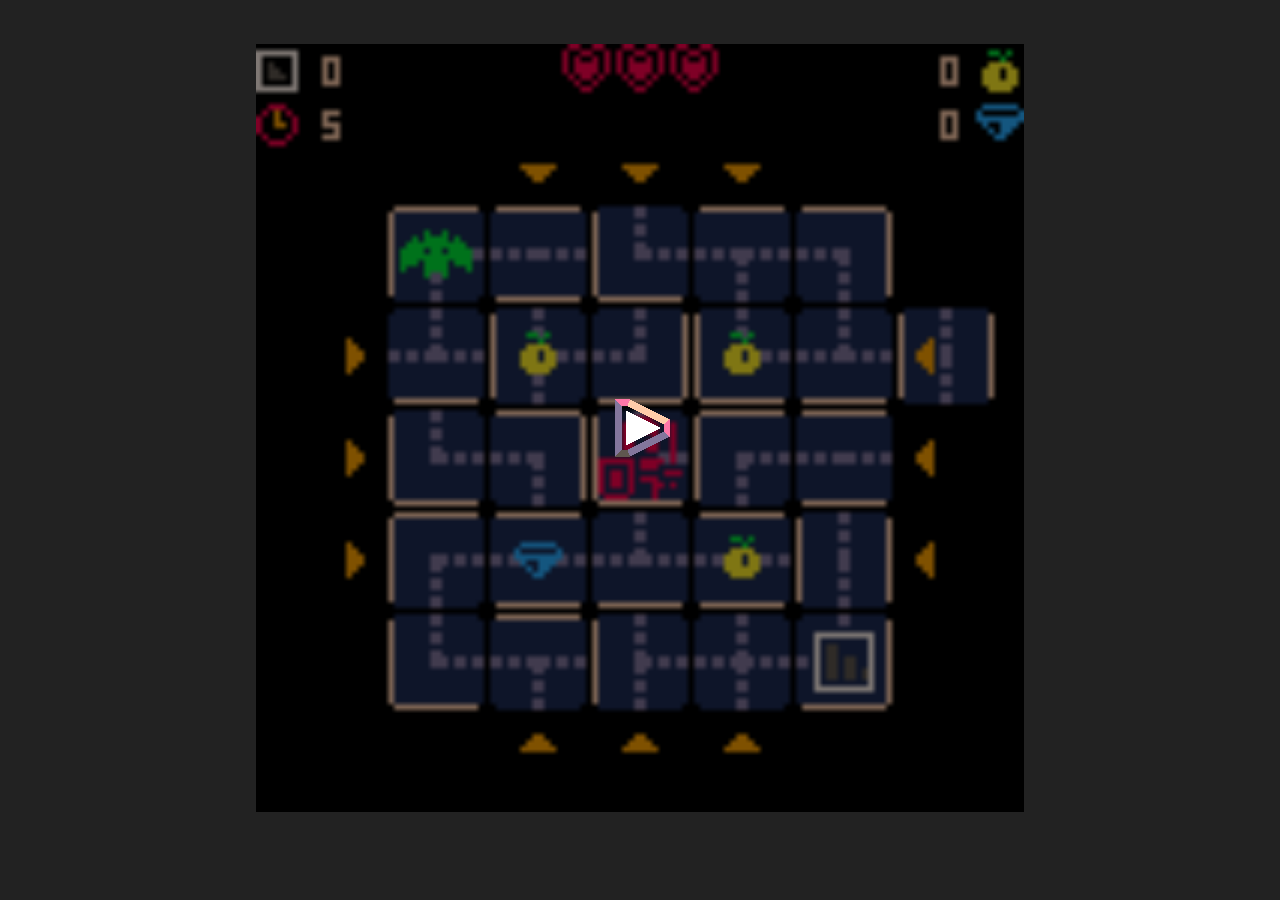
==== batmaze/index.html @ fda7c845 "bat" ====
﻿<html>
  <head>
    <title>PICO-8 Cartridge</title>
    <meta name="viewport" content="width=device-width, user-scalable=no" />
    <script type="text/javascript">
      // Default shell for PICO-8 0.2.6 (includes @weeble's gamepad mod 1.0)

      // options

      // fullscreen, sound, close button at top when playing on touchscreen
      var p8_allow_mobile_menu = true;

      // p8_autoplay true to boot the cartridge automatically after page load when possible
      // if the browser can not create an audio context outside of a user gesture (e.g. on iOS), p8_autoplay has no effect
      var p8_autoplay = false;

      // When pico8_state is defined, PICO-8 will set .is_paused, .sound_volume and .frame_number each frame
      // (used for determining button icons)
      var pico8_state = [];

      // When pico8_buttons is defined, PICO-8 reads each int as a bitfield holding that player's button states
      // 0x1 left, 0x2 right, 0x4 up, 0x8 right, 0x10 O, 0x20 X, 0x40 menu
      // (used by p8_update_gamepads)
      var pico8_buttons = [0, 0, 0, 0, 0, 0, 0, 0]; // max 8 players

      // When pico8_mouse is defined, PICO-8 reads the 3 integers as X, Y and a bitfield for buttons: 0x1 LMB, 0x2 RMB
      var pico8_mouse = [];

      // used to display number of detected joysticks
      var pico8_gamepads = {};
      pico8_gamepads.count = 0;

      // When pico8_gpio is defined, reading and writing to gpio pins will read and write to these values
      var pico8_gpio = new Array(128);

      // When pico8_audio_context context is defined, the html shell (this file) is responsible for creating and managing it.
      // This makes satisfying browser requirements easier -- e.g. initialising audio from a short script in response to a user action.
      // Otherwise PICO-8 will try to create and use its own context.

      var pico8_audio_context;

      // menu button and controller graphics
      p8_gfx_dat = {
        p8b_pause1:
          "[data-uri]",
        p8b_controls:
          "[data-uri]",
        p8b_full:
          "[data-uri]",
        p8b_pause0:
          "[data-uri]",
        p8b_sound0:
          "[data-uri]",
        p8b_sound1:
          "[data-uri]",
        p8b_close:
          "[data-uri]",

        controls_left_panel:
          "[data-uri]",

        controls_right_panel:
          "[data-uri]",
      };

      // added 0.2.1: work-around for iOS/Safari running from an iFrame (e.g. from itch.io page):
      // touch events only register after adding dummy listeners on document.

      document.addEventListener("touchstart", {});
      document.addEventListener("touchmove", {});
      document.addEventListener("touchend", {});

      // --------------------------------------------------------------------------------------------------------------------------------
      // pico-8 0.2.2: allow dropping files
      var p8_dropped_cart = null;
      var p8_dropped_cart_name = "";
      function p8_drop_file(e) {
        // console.log("@@ dropping file...");

        e.stopPropagation();
        e.preventDefault();

        if (e.dataTransfer && e.dataTransfer.files && e.dataTransfer.files[0]) {
          // read from file
          reader = new FileReader();
          reader.onload = function (event) {
            p8_dropped_cart_name = "untitled.p8";
            if (typeof e.dataTransfer.files[0].name !== "undefined")
              p8_dropped_cart_name = e.dataTransfer.files[0].name;
            if (typeof e.dataTransfer.files[0].fileName !== "undefined")
              p8_dropped_cart_name = e.dataTransfer.files[0].fileName;
            p8_dropped_cart = reader.result;
            // data:image/png;base64
            e.stopPropagation();
            e.preventDefault();
            codo_command = 9; // read directly from p8_dropped_cart with libb64 decoder
          };
          reader.readAsDataURL(e.dataTransfer.files[0]);
        } else {
          // read from url (or data url)
          txt = e.dataTransfer.getData("Text");
          if (txt) {
            p8_dropped_cart_name = "untitled.p8.png";
            p8_dropped_cart = txt;
            codo_command = 9;
          }
        }
      }
      function nop(evt) {
        evt.stopPropagation();
        evt.preventDefault();
      }
      function dragover(evt) {
        evt.stopPropagation();
        evt.preventDefault();
        Module.pico8DragOver();
      }
      function dragstop(evt) {
        evt.stopPropagation();
        evt.preventDefault();
        Module.pico8DragStop();
      }

      // download (pico-8 0.2.4d web exports can save a .wav file)
      function download_browser_file(filename, contents) {
        var element = document.createElement("a");
        if (filename.substr(filename.length - 7) == ".p8.png")
          element.setAttribute(
            "href",
            "data:image/png;base64," + encodeURIComponent(contents),
          );
        else if (filename.substr(filename.length - 4) == ".wav")
          element.setAttribute(
            "href",
            "data:audio/x-wav;base64," + encodeURIComponent(contents),
          );
        else
          element.setAttribute(
            "href",
            "data:text/plain;charset=utf-8," + encodeURIComponent(contents),
          );
        element.setAttribute("download", filename);
        element.style.display = "none";
        document.body.appendChild(element);
        element.click();
        document.body.removeChild(element);
      }
      // --------------------------------------------------------------------------------------------------------------------------------

      var p8_buttons_hash = -1;
      function p8_update_button_icons() {
        // buttons only appear when running
        if (!p8_is_running) {
          requestAnimationFrame(p8_update_button_icons);
          return;
        }
        var is_fullscreen =
          document.fullscreenElement ||
          document.mozFullScreenElement ||
          document.webkitIsFullScreen ||
          document.msFullscreenElement;

        // hash based on: pico8_state.sound_volume  pico8_state.is_paused bottom_margin left is_fullscreen p8_touch_detected
        var hash = 0;
        hash = pico8_state.sound_volume;
        if (pico8_state.is_paused) hash += 0x100;
        if (p8_touch_detected) hash += 0x200;
        if (is_fullscreen) hash += 0x400;

        if (p8_buttons_hash == hash) {
          requestAnimationFrame(p8_update_button_icons);
          return;
        }

        p8_buttons_hash = hash;
        // console.log("@@ updating button icons");

        els = document.getElementsByClassName("p8_menu_button");
        for (i = 0; i < els.length; i++) {
          el = els[i];
          index = el.id;
          if (index == "p8b_sound")
            index += pico8_state.sound_volume == 0 ? "0" : "1"; // 1 if undefined
          if (index == "p8b_pause")
            index += pico8_state.is_paused > 0 ? "1" : "0"; // 0 if undefined

          new_str =
            '<img width=24 height=24 style="pointer-events:none" src="' +
            p8_gfx_dat[index] +
            '">';
          if (el.innerHTML != new_str) el.innerHTML = new_str;

          // hide all buttons for touch mode (can pause with menu buttons)

          var is_visible = p8_is_running;

          if (
            (!p8_touch_detected || !p8_allow_mobile_menu) &&
            el.parentElement.id == "p8_menu_buttons_touch"
          )
            is_visible = false;

          if (p8_touch_detected && el.parentElement.id == "p8_menu_buttons")
            is_visible = false;

          if (is_fullscreen) is_visible = false;

          if (is_visible) el.style.display = "";
          else el.style.display = "none";
        }
        requestAnimationFrame(p8_update_button_icons);
      }

      function abs(x) {
        return x < 0 ? -x : x;
      }

      // step 0 down 1 drag 2 up (not used)
      function pico8_buttons_event(e, step) {
        if (!p8_is_running) return;

        pico8_buttons[0] = 0;

        if (step == 2 && typeof pico8_mouse !== "undefined") {
          pico8_mouse[2] = 0;
        }

        var num = 0;
        if (e.touches) num = e.touches.length;

        if (num == 0 && typeof pico8_mouse !== "undefined") {
          //  no active touches: release mouse button from anywhere on page. (maybe redundant? but just in case)
          pico8_mouse[2] = 0;
        }

        for (var i = 0; i < num; i++) {
          var touch = e.touches[i];
          var x = touch.clientX;
          var y = touch.clientY;
          var w = window.innerWidth;
          var h = window.innerHeight;

          var r = Math.min(w, h) / 12;
          if (r > 40) r = 40;

          // mouse (0.1.12d)

          let canvas = document.getElementById("canvas");
          if (p8_touch_detected)
            if (typeof pico8_mouse !== "undefined")
              if (canvas) {
                var rect = canvas.getBoundingClientRect();
                //console.log(rect.top, rect.right, rect.bottom, rect.left, x, y);

                if (
                  x >= rect.left &&
                  x < rect.right &&
                  y >= rect.top &&
                  y < rect.bottom
                ) {
                  pico8_mouse = [
                    Math.floor(
                      ((x - rect.left) * 128) / (rect.right - rect.left),
                    ),
                    Math.floor(
                      ((y - rect.top) * 128) / (rect.bottom - rect.top),
                    ),
                    step < 2 ? 1 : 0,
                  ];
                  // return; // commented -- blocks overlapping buttons
                } else {
                  pico8_mouse[2] = 0;
                }
              }

          // buttons

          b = 0;

          if (y < h - r * 8) {
            // no controller buttons up here; includes canvas and menu buttons at top in touch mode
          } else {
            e.preventDefault();

            if (y < h - r * 6 && y > h - r * 8) {
              // menu button: half as high as X O button
              // stretch across right-hand half above X O buttons
              if (x > w - r * 3) b |= 0x40;
            } else if (x < w / 2 && x < r * 6) {
              // stick

              mask = 0xf; // dpad
              var cx = 0 + r * 3;
              var cy = h - r * 3;

              deadzone = r / 3;
              var dx = x - cx;
              var dy = y - cy;

              if (abs(dx) > abs(dy) * 0.6) // horizontal
              {
                if (dx < -deadzone) b |= 0x1;
                if (dx > deadzone) b |= 0x2;
              }
              if (abs(dy) > abs(dx) * 0.6) // vertical
              {
                if (dy < -deadzone) b |= 0x4;
                if (dy > deadzone) b |= 0x8;
              }
            } else if (x > w - r * 6) {
              // button; diagonal split from bottom right corner

              mask = 0x30;

              // one or both of [X], [O]
              if (h - y > (w - x) * 0.8) b |= 0x10;
              if (w - x > (h - y) * 0.8) b |= 0x20;
            }
          }

          pico8_buttons[0] |= b;
        }
      }

      // p8_update_layout_hash is used to decide when to update layout (expensive especially when part of a heavy page)
      var p8_update_layout_hash = -1;
      var last_windowed_container_height = 512;
      var p8_layout_frames = 0;

      function p8_update_layout() {
        var canvas = document.getElementById("canvas");
        var p8_playarea = document.getElementById("p8_playarea");
        var p8_container = document.getElementById("p8_container");
        var p8_frame = document.getElementById("p8_frame");
        var csize = 512;
        var margin_top = 0;
        var margin_left = 0;

        // page didn't load yet? first call should be after p8_frame is created so that layout doesn't jump around.
        if (!canvas || !p8_playarea || !p8_container || !p8_frame) {
          p8_update_layout_hash = -1;
          requestAnimationFrame(p8_update_layout);
          return;
        }

        p8_layout_frames++;

        // assumes frame doesn't have padding

        var is_fullscreen =
          document.fullscreenElement ||
          document.mozFullScreenElement ||
          document.webkitIsFullScreen ||
          document.msFullscreenElement;
        var frame_width = p8_frame.offsetWidth;
        var frame_height = p8_frame.offsetHeight;

        if (is_fullscreen) {
          // same as window
          frame_width = window.innerWidth;
          frame_height = window.innerHeight;
        } else {
          // never larger than window  // (happens when address bar is down in portraight mode on phone)
          frame_width = Math.min(frame_width, window.innerWidth);
          frame_height = Math.min(frame_height, window.innerHeight);
        }

        // as big as will fit in a frame..
        csize = Math.min(frame_width, frame_height);

        // .. but never more than 2/3 of longest side for touch (e.g. leave space for controls on iPad)
        if (p8_touch_detected && p8_is_running) {
          var longest_side = Math.max(window.innerWidth, window.innerHeight);
          csize = Math.min(csize, (longest_side * 2) / 3);
        }

        // pixel perfect: quantize to closest multiple of 128
        // only when large display (desktop)
        if (frame_width >= 512 && frame_height >= 512) {
          csize = (csize + 1) & ~0x7f;
        }

        // csize should never be higher than parent frame
        // (otherwise stretched large when fullscreen and then return)
        if (!is_fullscreen && p8_frame)
          csize = Math.min(csize, last_windowed_container_height); // p8_frame_0 parent

        if (is_fullscreen) {
          // always center horizontally
          margin_left = (frame_width - csize) / 2;

          if (p8_touch_detected) {
            if (window.innerWidth < window.innerHeight) {
              // portrait: keep at y=40 (avoid rounded top corners / camera nub thing etc.)
              margin_top = Math.min(40, frame_height - csize);
            } else {
              // landscape: put a little above vertical center
              margin_top = (frame_height - csize) / 4;
            }
          } else {
            // non-touch: center vertically
            margin_top = (frame_height - csize) / 2;
          }
        }

        // skip if relevant state has not changed

        var update_hash =
          csize +
          margin_top * 1000.3 +
          margin_left * 0.001 +
          frame_width * 333.33 +
          frame_height * 772.15134;
        if (is_fullscreen) update_hash += 0.1237;

        // unexpected things can happen in the first few seconds, so just keep re-calculating layout. wasm version breaks layout otherwise.
        // also: bonus refresh at 5, 8 seconds just in case ._.
        if (
          p8_layout_frames < 180 ||
          p8_layout_frames == 60 * 5 ||
          p8_layout_frames == 60 * 8
        )
          update_hash = p8_layout_frames;

        if (!is_fullscreen)
          if (!p8_touch_detected)
            if (p8_update_layout_hash == update_hash) {
              // fullscreen: update every frame for safety. should be cheap!
              // mobile: update every frame because nothing can be trusted
              //console.log("p8_update_layout(): skipping");
              requestAnimationFrame(p8_update_layout);
              return;
            }
        p8_update_layout_hash = update_hash;

        // record this for returning to original size after fullscreen pushes out container height (argh)
        if (!is_fullscreen && p8_frame)
          last_windowed_container_height =
            p8_frame.parentNode.parentNode.offsetHeight;

        // mobile in portrait mode: put screen at top (w / a little extra space for fullscreen button if needed)
        // (don't cart too about buttons overlapping screen)
        if (
          p8_touch_detected &&
          p8_is_running &&
          document.body.clientWidth < document.body.clientHeight
        )
          p8_playarea.style.marginTop = p8_allow_mobile_menu ? 32 : 8;
        else if (p8_touch_detected && p8_is_running)
          // landscape: slightly above vertical center (only relevant for iPad / highres devices)
          p8_playarea.style.marginTop =
            (document.body.clientHeight - csize) / 4;
        else p8_playarea.style.marginTop = "";

        canvas.style.width = csize;
        canvas.style.height = csize;

        // to do: this should just happen from css layout
        canvas.style.marginLeft = margin_left;
        canvas.style.marginTop = margin_top;

        p8_container.style.width = csize;
        p8_container.style.height = csize;

        // set menu buttons position to bottom right
        el = document.getElementById("p8_menu_buttons");
        el.style.marginTop = csize - el.offsetHeight;

        if (p8_touch_detected && p8_is_running) {
          // turn off pointer events to prevent double-tap zoom etc (works on Android)
          // don't want this for desktop because breaks mouse input & click-to-focus when using codo_textarea
          canvas.style.pointerEvents = "none";

          p8_container.style.marginTop = "0px";

          // buttons

          // same as touch event handling
          var w = window.innerWidth;
          var h = window.innerHeight;
          var r = Math.min(w, h) / 12;

          if (r > 40) r = 40;

          el = document.getElementById("controls_right_panel");
          el.style.left = w - r * 6;
          el.style.top = h - r * 7;
          el.style.width = r * 6;
          el.style.height = r * 7;
          if (el.getAttribute("src") != p8_gfx_dat["controls_right_panel"])
            // optimisation: avoid reload? (browser should handle though)
            el.setAttribute("src", p8_gfx_dat["controls_right_panel"]);

          el = document.getElementById("controls_left_panel");
          el.style.left = 0;
          el.style.top = h - r * 6;
          el.style.width = r * 6;
          el.style.height = r * 6;
          if (el.getAttribute("src") != p8_gfx_dat["controls_left_panel"])
            // optimisation: avoid reload? (browser should handle though)
            el.setAttribute("src", p8_gfx_dat["controls_left_panel"]);

          // scroll to cart (commented; was a failed attempt to prevent scroll-on-drag on some browsers)
          // p8_frame.scrollIntoView(true);

          document.getElementById("touch_controls_gfx").style.display = "table";
          document.getElementById("touch_controls_background").style.display =
            "table";
        } else {
          document.getElementById("touch_controls_gfx").style.display = "none";
          document.getElementById("touch_controls_background").style.display =
            "none";
        }

        if (!p8_is_running) {
          p8_playarea.style.display = "none";
          p8_container.style.display = "flex";
          p8_container.style.marginTop = "auto";

          el = document.getElementById("p8_start_button");
          if (el) el.style.display = "flex";
        }
        requestAnimationFrame(p8_update_layout);
      }

      var p8_touch_detected = false;
      addEventListener(
        "touchstart",
        function (event) {
          p8_touch_detected = true;

          // hide codo_textarea -- clipboard support on mobile is not feasible
          el = document.getElementById("codo_textarea");
          if (el && el.style.display != "none") {
            el.style.display = "none";
          }
        },
        { passive: true },
      );

      function p8_create_audio_context() {
        if (pico8_audio_context) {
          try {
            pico8_audio_context.resume();
          } catch (err) {
            console.log("** pico8_audio_context.resume() failed");
          }
          return;
        }

        var webAudioAPI =
          window.AudioContext ||
          window.webkitAudioContext ||
          window.mozAudioContext ||
          window.oAudioContext ||
          window.msAudioContext;
        if (webAudioAPI) {
          pico8_audio_context = new webAudioAPI();

          // wake up iOS
          if (pico8_audio_context) {
            try {
              var dummy_source_sfx = pico8_audio_context.createBufferSource();
              dummy_source_sfx.buffer = pico8_audio_context.createBuffer(
                1,
                1,
                22050,
              ); // dummy
              dummy_source_sfx.connect(pico8_audio_context.destination);
              dummy_source_sfx.start(1, 0.25); // gives InvalidStateError -- why? hasn't been played before
              //dummy_source_sfx.noteOn(0); // deleteme
            } catch (err) {
              console.log("** dummy_source_sfx.start(1, 0.25) failed");
            }
          }
        }
      }

      function p8_close_cart() {
        // just reload page! used for touch buttons -- hard to roll back state
        window.location.hash = ""; // triggers reload
      }

      var p8_is_running = false;
      var p8_script = null;
      var Module = null;
      function p8_run_cart() {
        if (p8_is_running) return;
        p8_is_running = true;

        // touch: hide everything except p8_frame_0
        if (p8_touch_detected) {
          el = document.getElementById("body_0");
          el2 = document.getElementById("p8_frame_0");
          if (el && el2) {
            el.style.display = "none";
            el.parentNode.appendChild(el2);
          }
        }

        // create audio context and wake it up (for iOS -- needs happen inside touch event)
        p8_create_audio_context();

        // show touch elements
        els = document.getElementsByClassName("p8_controller_area");
        for (i = 0; i < els.length; i++) els[i].style.display = "";

        // install touch events. These also serve to block scrolling / pinching / zooming on phones when p8_is_running
        // moved event.preventDefault(); calls into pico8_buttons_event() (want to let top buttons pass through)
        addEventListener(
          "touchstart",
          function (event) {
            pico8_buttons_event(event, 0);
          },
          { passive: false },
        );
        addEventListener(
          "touchmove",
          function (event) {
            pico8_buttons_event(event, 1);
          },
          { passive: false },
        );
        addEventListener(
          "touchend",
          function (event) {
            pico8_buttons_event(event, 2);
          },
          { passive: false },
        );

        // load and run script
        e = document.createElement("script");
        p8_script = e;
        e.onload = function () {
          // show canvas / menu buttons only after loading
          el = document.getElementById("p8_playarea");
          if (el) el.style.display = "table";

          if (typeof p8_update_layout_hash !== "undefined")
            p8_update_layout_hash = -77;
          if (typeof p8_buttons_hash !== "undefined") p8_buttons_hash = -33;
        };
        e.type = "application/javascript";
        e.src = "bat.js";
        e.id = "e_script";

        document.body.appendChild(e); // load and run

        // hide start button and show canvas / menu buttons. hide start button
        el = document.getElementById("p8_start_button");
        if (el) el.style.display = "none";

        // add #playing for touchscreen devices (allows back button to close)
        // X button can also be used to trigger this
        if (p8_touch_detected) {
          window.location.hash = "#playing";
          window.onhashchange = function () {
            if (window.location.hash.search("playing") < 0)
              window.location.reload();
          };
        }

        // install drag&drop listeners
        {
          let canvas = document.getElementById("canvas");
          if (canvas) {
            canvas.addEventListener("dragenter", dragover, false);
            canvas.addEventListener("dragover", dragover, false);
            canvas.addEventListener("dragleave", dragstop, false);
            canvas.addEventListener("drop", nop, false);
            canvas.addEventListener("drop", p8_drop_file, false);
          }
        }
      }

      // Gamepad code

      var P8_BUTTON_O = { action: "button", code: 0x10 };
      var P8_BUTTON_X = { action: "button", code: 0x20 };
      var P8_DPAD_LEFT = { action: "button", code: 0x1 };
      var P8_DPAD_RIGHT = { action: "button", code: 0x2 };
      var P8_DPAD_UP = { action: "button", code: 0x4 };
      var P8_DPAD_DOWN = { action: "button", code: 0x8 };
      var P8_MENU = { action: "menu" };
      var P8_NO_ACTION = { action: "none" };

      var P8_BUTTON_MAPPING = [
        // ref: https://w3c.github.io/gamepad/#remapping
        P8_BUTTON_O, // Bottom face button
        P8_BUTTON_X, // Right face button
        P8_BUTTON_X, // Left face button
        P8_BUTTON_O, // Top face button
        P8_NO_ACTION, // Near left shoulder button (L1)
        P8_NO_ACTION, // Near right shoulder button (R1)
        P8_NO_ACTION, // Far left shoulder button (L2)
        P8_NO_ACTION, // Far right shoulder button (R2)
        P8_MENU, // Left auxiliary button (select)
        P8_MENU, // Right auxiliary button (start)
        P8_NO_ACTION, // Left stick button
        P8_NO_ACTION, // Right stick button
        P8_DPAD_UP, // Dpad up
        P8_DPAD_DOWN, // Dpad down
        P8_DPAD_LEFT, // Dpad left
        P8_DPAD_RIGHT, // Dpad right
      ];

      // Track which player is controller by each gamepad. Gamepad index i controls the
      // player with index pico8_gamepads_mapping[i]. Gamepads with null player are
      // currently unassigned - they get assigned to a player when a button is pressed.
      var pico8_gamepads_mapping = [];

      function p8_unassign_gamepad(gamepad_index) {
        if (pico8_gamepads_mapping[gamepad_index] == null) {
          return;
        }
        pico8_buttons[pico8_gamepads_mapping[gamepad_index]] = 0;
        pico8_gamepads_mapping[gamepad_index] = null;
      }

      function p8_first_player_without_gamepad(max_players) {
        var allocated_players = pico8_gamepads_mapping.filter(function (x) {
          return x != null;
        });
        var sorted_players = Array.from(allocated_players).sort();
        for (
          var desired = 0;
          desired < sorted_players.length && desired < max_players;
          ++desired
        ) {
          if (desired != sorted_players[desired]) {
            return desired;
          }
        }
        if (sorted_players.length < max_players) {
          return sorted_players.length;
        }
        return null;
      }

      function p8_assign_gamepad_to_player(gamepad_index, player_index) {
        p8_unassign_gamepad(gamepad_index);
        pico8_gamepads_mapping[gamepad_index] = player_index;
      }

      function p8_convert_standard_gamepad_to_button_state(
        gamepad,
        axis_threshold,
        button_threshold,
      ) {
        // Given a gamepad object, return:
        // {
        //     button_state: the binary encoded Pico 8 button state
        //     menu_button: true if any menu-mapped button was pressed
        //     any_button: true if any button was pressed, including d-pad
        //         buttons and unmapped buttons
        // }
        if (!gamepad || !gamepad.axes || !gamepad.buttons) {
          return {
            button_state: 0,
            menu_button: false,
            any_button: false,
          };
        }
        function button_state_from_axis(
          axis,
          low_state,
          high_state,
          default_state,
        ) {
          if (axis && axis < -axis_threshold) return low_state;
          if (axis && axis > axis_threshold) return high_state;
          return default_state;
        }
        var axes_actions = [
          button_state_from_axis(
            gamepad.axes[0],
            P8_DPAD_LEFT,
            P8_DPAD_RIGHT,
            P8_NO_ACTION,
          ),
          button_state_from_axis(
            gamepad.axes[1],
            P8_DPAD_UP,
            P8_DPAD_DOWN,
            P8_NO_ACTION,
          ),
        ];

        var button_actions = gamepad.buttons.map(function (button, index) {
          var pressed = button.value > button_threshold || button.pressed;
          if (!pressed) return P8_NO_ACTION;
          return P8_BUTTON_MAPPING[index] || P8_NO_ACTION;
        });

        var all_actions = axes_actions.concat(button_actions);

        var menu_button = button_actions.some(function (action) {
          return action.action == "menu";
        });
        var button_state = all_actions
          .filter(function (a) {
            return a.action == "button";
          })
          .map(function (a) {
            return a.code;
          })
          .reduce(function (result, code) {
            return result | code;
          }, 0);
        var any_button = gamepad.buttons.some(function (button) {
          return button.value > button_threshold || button.pressed;
        });

        any_button |= button_state; //jww: include axes 0,1 as might be first intended action

        return {
          button_state,
          menu_button,
          any_button,
        };
      }

      // jww: pico-8 0.2.1 version for unmapped gamepads, following p8_convert_standard_gamepad_to_button_state
      // axes 0,1 & buttons 0,1,2,3 are reasonably safe. don't try to read dpad.
      // menu buttons are unpredictable, but use 6..8 anyway (better to have a weird menu button than none)

      function p8_convert_unmapped_gamepad_to_button_state(
        gamepad,
        axis_threshold,
        button_threshold,
      ) {
        if (!gamepad || !gamepad.axes || !gamepad.buttons) {
          return {
            button_state: 0,
            menu_button: false,
            any_button: false,
          };
        }

        var button_state = 0;

        if (gamepad.axes[0] && gamepad.axes[0] < -axis_threshold)
          button_state |= 0x1;
        if (gamepad.axes[0] && gamepad.axes[0] > axis_threshold)
          button_state |= 0x2;
        if (gamepad.axes[1] && gamepad.axes[1] < -axis_threshold)
          button_state |= 0x4;
        if (gamepad.axes[1] && gamepad.axes[1] > axis_threshold)
          button_state |= 0x8;

        // buttons: first 4 taken to be O/X, 6..8 taken to be menu button

        for (j = 0; j < gamepad.buttons.length; j++)
          if (gamepad.buttons[j].value > 0 || gamepad.buttons[j].pressed) {
            if (j < 4)
              button_state |= 0x10 << (((j + 1) / 2) & 1); // 0 1 1 0 -- A,X -> O,X on xbox360
            else if (j >= 6 && j <= 8) button_state |= 0x40;
          }

        var menu_button = button_state & 0x40;

        var any_button = gamepad.buttons.some(function (button) {
          return button.value > button_threshold || button.pressed;
        });

        any_button |= button_state; //jww: include axes 0,1 as might be first intended action

        return {
          button_state,
          menu_button,
          any_button,
        };
      }

      // gamepad  https://developer.mozilla.org/en-US/docs/Web/API/Gamepad_API/Using_the_Gamepad_API
      // (sets bits in pico8_buttons[])
      function p8_update_gamepads() {
        var axis_threshold = 0.3;
        var button_threshold = 0.5; // Should be unnecessary, we should be able to trust .pressed
        var max_players = 8;
        var gps = navigator.getGamepads() || navigator.webkitGetGamepads();

        if (!gps) return;

        // In Chrome, gps is iterable but it's not an array.
        gps = Array.from(gps);

        pico8_gamepads.count = gps.length;
        while (gps.length > pico8_gamepads_mapping.length) {
          pico8_gamepads_mapping.push(null);
        }

        var menu_button = false;
        var gamepad_states = gps.map(function (gp) {
          return gp && gp.mapping == "standard"
            ? p8_convert_standard_gamepad_to_button_state(
                gp,
                axis_threshold,
                button_threshold,
              )
            : p8_convert_unmapped_gamepad_to_button_state(
                gp,
                axis_threshold,
                button_threshold,
              );
        });

        // Unassign disconnected gamepads.
        // gps.forEach(function (gp, i) { if (gp && !gp.connected) { p8_unassign_gamepad(i); }});
        gps.forEach(function (gp, i) {
          if (!gp || !gp.connected) {
            p8_unassign_gamepad(i);
          }
        }); // https://www.lexaloffle.com/bbs/?pid=87132#p

        // Assign unassigned gamepads when any button is pressed.
        gamepad_states.forEach(function (state, i) {
          if (state.any_button && pico8_gamepads_mapping[i] == null) {
            var first_free_player =
              p8_first_player_without_gamepad(max_players);
            p8_assign_gamepad_to_player(i, first_free_player);
          }
        });

        // Update pico8_buttons array.
        gamepad_states.forEach(function (gamepad_state, i) {
          if (pico8_gamepads_mapping[i] != null) {
            pico8_buttons[pico8_gamepads_mapping[i]] =
              gamepad_state.button_state;
          }
        });

        // Update menu button.
        // Pico 8 only recognises the menu button on the first player, so we
        // press it when any gamepad has pressed a button mapped to menu.
        if (
          gamepad_states.some(function (state) {
            return state.menu_button;
          })
        ) {
          pico8_buttons[0] |= 0x40;
        }

        requestAnimationFrame(p8_update_gamepads);
      }
      requestAnimationFrame(p8_update_gamepads);

      // End of gamepad code

      // key blocker. prevent browser operations while playing cart so that PICO-8 can use those keys e.g. cursors to scroll, ctrl-r to reload
      document.addEventListener(
        "keydown",
        function (event) {
          event = event || window.event;
          if (!p8_is_running) return;

          if (pico8_state.has_focus == 1)
            if ([32, 37, 38, 39, 40, 77, 82, 80, 9].indexOf(event.keyCode) > -1)
              if (event.preventDefault)
                // block only cursors, M R P, tab
                event.preventDefault();
        },
        { passive: false },
      );

      // when using codo_textarea to determine focus, need to explicitly hand focus back when clicking a p8_menu_button
      function p8_give_focus() {
        el =
          typeof codo_textarea === "undefined"
            ? document.getElementById("codo_textarea")
            : codo_textarea;
        if (el) {
          el.focus();
          el.select();
        }
      }

      function p8_request_fullscreen() {
        var is_fullscreen =
          document.fullscreenElement ||
          document.mozFullScreenElement ||
          document.webkitIsFullScreen ||
          document.msFullscreenElement;

        if (is_fullscreen) {
          if (document.exitFullscreen) {
            document.exitFullscreen();
          } else if (document.webkitExitFullscreen) {
            document.webkitExitFullscreen();
          } else if (document.mozCancelFullScreen) {
            document.mozCancelFullScreen();
          } else if (document.msExitFullscreen) {
            document.msExitFullscreen();
          }
          return;
        }

        var el = document.getElementById("p8_playarea");

        if (el.requestFullscreen) {
          el.requestFullscreen();
        } else if (el.mozRequestFullScreen) {
          el.mozRequestFullScreen();
        } else if (el.webkitRequestFullScreen) {
          el.webkitRequestFullScreen(Element.ALLOW_KEYBOARD_INPUT);
        }
      }
    </script>

    <style type="text/css">
      <!--
      .p8_menu_button{
      	opacity:0.3;
      	padding:4px;
      	display:table;
      	width:24px;
      	height:24px;
      	float:right;
      }

      @media screen and (min-width:512px) {
      	.p8_menu_button{
      		width:24px; margin-left:12px; margin-bottom:8px;
      	}
      }
      .p8_menu_button:hover{
      	opacity:1.0;
      	cursor:pointer;
      }

      canvas{
          image-rendering: optimizeSpeed;
          image-rendering: -moz-crisp-edges;
          image-rendering: -webkit-optimize-contrast;
          image-rendering: optimize-contrast;
          image-rendering: pixelated;
          -ms-interpolation-mode: nearest-neighbor;
      	border: 0px;
      	cursor: none;
      }


      .p8_start_button{
      	cursor:pointer;
      	background:url("[data-uri]");
      	-repeat center;
      	-webkit-background-size:cover; -moz-background-size:cover; -o-background-size:cover; background-size:cover;
      }

      .button_gfx{
      	stroke-width:2;
      	stroke: #ffffff;
      	stroke-opacity:0.4;
      	fill-opacity:0.2;
      	fill:black;
      }

      .button_gfx_icon{
      	stroke-width:3;
      	stroke: #909090;
      	stroke-opacity:0.7;
      	fill:none;
      }

      -->
    </style>
  </head>

  <body style="padding: 0px; margin: 0px; background-color: #222; color: #ccc">
    <div id="body_0">
      <!-- hide this when playing in mobile (p8_touch_detected) so that elements don't affect layout -->

      <!-- Add any content above the cart here -->

      <div
        id="p8_frame_0"
        style="max-width: 800px; max-height: 800px; margin: auto"
      >
        <!-- double function: limit size, and display only this div for touch devices -->
        <div
          id="p8_frame"
          style="
            display: flex;
            width: 100%;
            max-width: 95vw;
            height: 100vw;
            max-height: 95vh;
            margin: auto;
          "
        >
          <div
            id="p8_menu_buttons_touch"
            style="position: absolute; width: 100%; z-index: 10; left: 0px"
          >
            <div
              class="p8_menu_button"
              id="p8b_full"
              style="float: left; margin-left: 10px"
              onClick="p8_give_focus(); p8_request_fullscreen();"
            ></div>
            <div
              class="p8_menu_button"
              id="p8b_sound"
              style="float: left; margin-left: 10px"
              onClick="p8_give_focus(); p8_create_audio_context(); Module.pico8ToggleSound();"
            ></div>
            <div
              class="p8_menu_button"
              id="p8b_close"
              style="float: right; margin-right: 10px"
              onClick="p8_close_cart();"
            ></div>
          </div>

          <div
            id="p8_container"
            style="margin: auto; display: table"
            onclick="
              p8_create_audio_context();
              p8_run_cart();
            "
          >
            <div
              id="p8_start_button"
              class="p8_start_button"
              style="width: 100%; height: 100%; display: flex"
            >
              <img
                width="80"
                height="80"
                style="margin: auto"
                src="[data-uri]"
              />
            </div>

            <div
              id="p8_playarea"
              style="
                display: none;
                margin: auto;
                -webkit-user-select: none;
                -moz-user-select: none;
                user-select: none;
                -webkit-touch-callout: none;
              "
            >
              <div
                id="touch_controls_background"
                style="
                  pointer-events: none;
                  display: none;
                  background-color: #000;
                  position: fixed;
                  top: 0px;
                  left: 0px;
                  border: 0;
                  width: 100vw;
                  height: 100vh;
                "
              >
                &nbsp
              </div>

              <div style="display: flex; position: relative">
                <!-- pointer-events turned off for mobile in p8_update_layout because need for desktop mouse -->
                <canvas
                  class="emscripten"
                  id="canvas"
                  oncontextmenu="event.preventDefault()"
                >
                </canvas>
                <div
                  class="p8_menu_buttons"
                  id="p8_menu_buttons"
                  style="margin-left: 10px"
                >
                  <div
                    class="p8_menu_button"
                    style="position: absolute; bottom: 125px"
                    id="p8b_controls"
                    onClick="p8_give_focus(); Module.pico8ToggleControlMenu();"
                  ></div>
                  <div
                    class="p8_menu_button"
                    style="position: absolute; bottom: 90px"
                    id="p8b_pause"
                    onClick="p8_give_focus(); Module.pico8TogglePaused(); p8_update_layout_hash = -22;"
                  ></div>
                  <div
                    class="p8_menu_button"
                    style="position: absolute; bottom: 55px"
                    id="p8b_sound"
                    onClick="p8_give_focus(); p8_create_audio_context(); Module.pico8ToggleSound();"
                  ></div>
                  <div
                    class="p8_menu_button"
                    style="position: absolute; bottom: 20px"
                    id="p8b_full"
                    onClick="p8_give_focus(); p8_request_fullscreen();"
                  ></div>
                </div>
              </div>

              <!-- display after first layout update -->
              <div
                id="touch_controls_gfx"
                style="
                  pointer-events: none;
                  display: table;
                  position: fixed;
                  top: 0px;
                  left: 0px;
                  border: 0;
                  width: 100vw;
                  height: 100vh;
                "
              >
                <img
                  src=""
                  id="controls_right_panel"
                  style="position: absolute; opacity: 0.5"
                />
                <img
                  src=""
                  id="controls_left_panel"
                  style="position: absolute; opacity: 0.5"
                />
              </div>
              <!-- touch_controls_gfx -->

              <!-- used for clipboard access & keyboard input; displayed and used by PICO-8 only once needed. can be safely removed if clipboard / key presses not needed. -->
              <!-- (needs to be inside p8_playarea so that it still works under Chrome when fullscreened) -->
              <!-- 0.2.5: added "display:none"; pico8.js shows on demand to avoid mac osx accent character selector // https://www.lexaloffle.com/bbs/?tid=47743 -->

              <textarea
                id="codo_textarea"
                class="emscripten"
                style="
                  display: none;
                  position: absolute;
                  left: -9999px;
                  height: 0px;
                  overflow: hidden;
                "
              ></textarea>
            </div>
            <!--p8_playarea -->
          </div>
          <!-- p8_container -->
        </div>
        <!-- p8_frame -->
      </div>
      <!-- p8_frame_0 size limit -->

      <script type="text/javascript">
        p8_update_layout();
        p8_update_button_icons();

        var canvas = document.getElementById("canvas");
        Module = {};
        Module.canvas = canvas;

        // from @ultrabrite's shell: test if an AudioContext can be created outside of an event callback.
        // If it can't be created, then require pressing the start button to run the cartridge

        if (p8_autoplay) {
          var temp_context = new AudioContext();
          temp_context.onstatechange = function () {
            if (temp_context.state == "running") {
              p8_run_cart();
              temp_context.close();
            }
          };
        }

        // pointer lock request needs to be inside a canvas interaction event
        // pico8_state.request_pointer_lock is true when 0x5f2d bit 0 and bit 2 are set -- poke(0x5f2d,0x5)
        // note on mouse acceleration for future: // https://github.com/w3c/pointerlock/pull/49
        canvas.addEventListener("click", function () {
          if (!p8_touch_detected)
            if (pico8_state.request_pointer_lock) canvas.requestPointerLock();
        });
      </script>

      <!-- Add content below the cart here -->
    </div>
    <!-- body_0 -->
  </body>
</html>
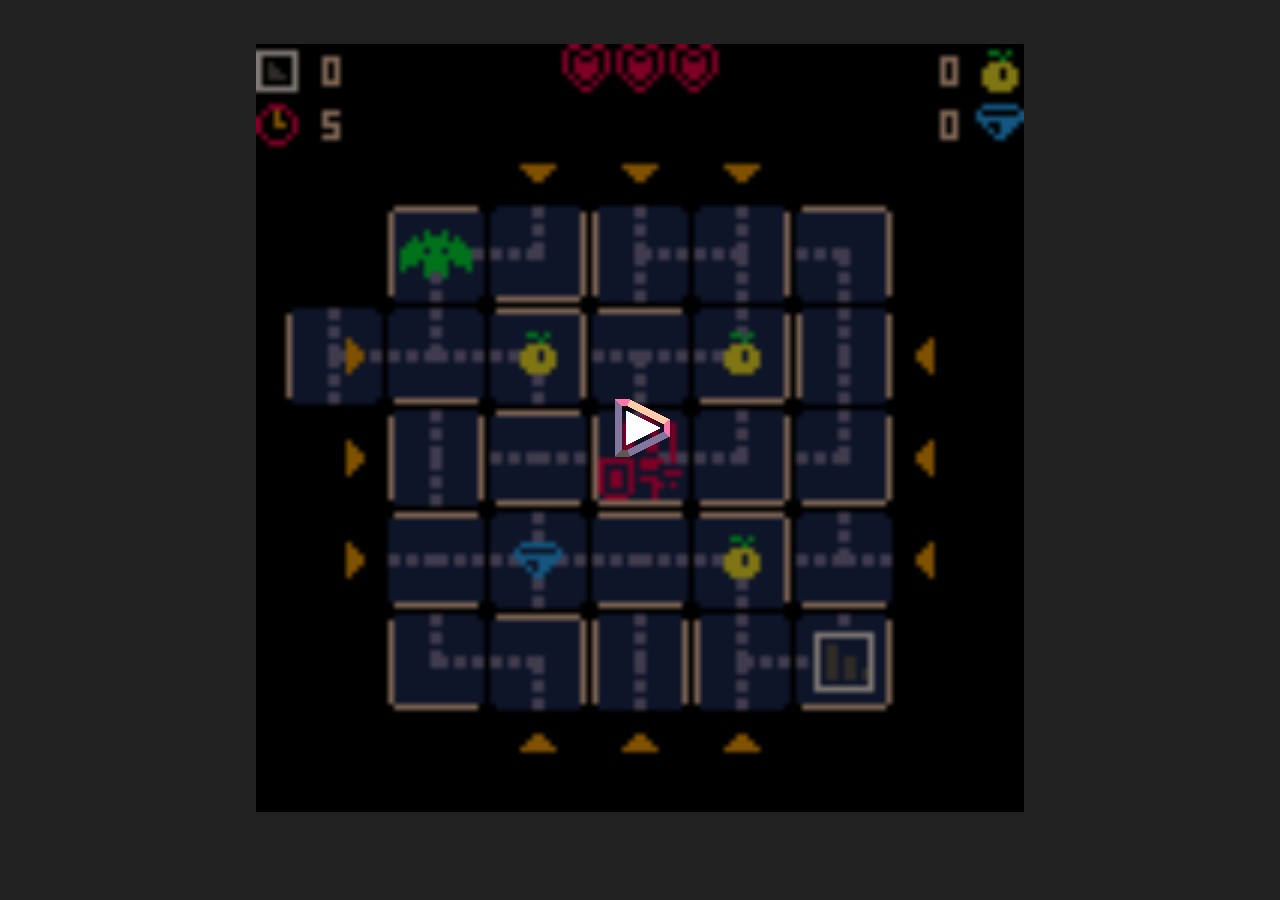
==== commit 8840412e: "fixed bat" ====
--- a/batmaze/index.html
+++ b/batmaze/index.html
@@ -1,1290 +1,1126 @@
-﻿<html>
-  <head>
-    <title>PICO-8 Cartridge</title>
-    <meta name="viewport" content="width=device-width, user-scalable=no" />
-    <script type="text/javascript">
-      // Default shell for PICO-8 0.2.6 (includes @weeble's gamepad mod 1.0)
-
-      // options
-
-      // fullscreen, sound, close button at top when playing on touchscreen
-      var p8_allow_mobile_menu = true;
-
-      // p8_autoplay true to boot the cartridge automatically after page load when possible
-      // if the browser can not create an audio context outside of a user gesture (e.g. on iOS), p8_autoplay has no effect
-      var p8_autoplay = false;
-
-      // When pico8_state is defined, PICO-8 will set .is_paused, .sound_volume and .frame_number each frame
-      // (used for determining button icons)
-      var pico8_state = [];
-
-      // When pico8_buttons is defined, PICO-8 reads each int as a bitfield holding that player's button states
-      // 0x1 left, 0x2 right, 0x4 up, 0x8 right, 0x10 O, 0x20 X, 0x40 menu
-      // (used by p8_update_gamepads)
-      var pico8_buttons = [0, 0, 0, 0, 0, 0, 0, 0]; // max 8 players
-
-      // When pico8_mouse is defined, PICO-8 reads the 3 integers as X, Y and a bitfield for buttons: 0x1 LMB, 0x2 RMB
-      var pico8_mouse = [];
-
-      // used to display number of detected joysticks
-      var pico8_gamepads = {};
-      pico8_gamepads.count = 0;
-
-      // When pico8_gpio is defined, reading and writing to gpio pins will read and write to these values
-      var pico8_gpio = new Array(128);
-
-      // When pico8_audio_context context is defined, the html shell (this file) is responsible for creating and managing it.
-      // This makes satisfying browser requirements easier -- e.g. initialising audio from a short script in response to a user action.
-      // Otherwise PICO-8 will try to create and use its own context.
-
-      var pico8_audio_context;
-
-      // menu button and controller graphics
-      p8_gfx_dat = {
-        p8b_pause1:
-          "[data-uri]",
-        p8b_controls:
-          "[data-uri]",
-        p8b_full:
-          "[data-uri]",
-        p8b_pause0:
-          "[data-uri]",
-        p8b_sound0:
-          "[data-uri]",
-        p8b_sound1:
-          "[data-uri]",
-        p8b_close:
-          "[data-uri]",
-
-        controls_left_panel:
-          "[data-uri]",
-
-        controls_right_panel:
-          "[data-uri]",
-      };
-
-      // added 0.2.1: work-around for iOS/Safari running from an iFrame (e.g. from itch.io page):
-      // touch events only register after adding dummy listeners on document.
-
-      document.addEventListener("touchstart", {});
-      document.addEventListener("touchmove", {});
-      document.addEventListener("touchend", {});
-
-      // --------------------------------------------------------------------------------------------------------------------------------
-      // pico-8 0.2.2: allow dropping files
-      var p8_dropped_cart = null;
-      var p8_dropped_cart_name = "";
-      function p8_drop_file(e) {
-        // console.log("@@ dropping file...");
-
-        e.stopPropagation();
-        e.preventDefault();
-
-        if (e.dataTransfer && e.dataTransfer.files && e.dataTransfer.files[0]) {
-          // read from file
-          reader = new FileReader();
-          reader.onload = function (event) {
-            p8_dropped_cart_name = "untitled.p8";
-            if (typeof e.dataTransfer.files[0].name !== "undefined")
-              p8_dropped_cart_name = e.dataTransfer.files[0].name;
-            if (typeof e.dataTransfer.files[0].fileName !== "undefined")
-              p8_dropped_cart_name = e.dataTransfer.files[0].fileName;
-            p8_dropped_cart = reader.result;
-            // data:image/png;base64
-            e.stopPropagation();
-            e.preventDefault();
-            codo_command = 9; // read directly from p8_dropped_cart with libb64 decoder
-          };
-          reader.readAsDataURL(e.dataTransfer.files[0]);
-        } else {
-          // read from url (or data url)
-          txt = e.dataTransfer.getData("Text");
-          if (txt) {
-            p8_dropped_cart_name = "untitled.p8.png";
-            p8_dropped_cart = txt;
-            codo_command = 9;
-          }
-        }
-      }
-      function nop(evt) {
-        evt.stopPropagation();
-        evt.preventDefault();
-      }
-      function dragover(evt) {
-        evt.stopPropagation();
-        evt.preventDefault();
-        Module.pico8DragOver();
-      }
-      function dragstop(evt) {
-        evt.stopPropagation();
-        evt.preventDefault();
-        Module.pico8DragStop();
-      }
-
-      // download (pico-8 0.2.4d web exports can save a .wav file)
-      function download_browser_file(filename, contents) {
-        var element = document.createElement("a");
-        if (filename.substr(filename.length - 7) == ".p8.png")
-          element.setAttribute(
-            "href",
-            "data:image/png;base64," + encodeURIComponent(contents),
-          );
-        else if (filename.substr(filename.length - 4) == ".wav")
-          element.setAttribute(
-            "href",
-            "data:audio/x-wav;base64," + encodeURIComponent(contents),
-          );
-        else
-          element.setAttribute(
-            "href",
-            "data:text/plain;charset=utf-8," + encodeURIComponent(contents),
-          );
-        element.setAttribute("download", filename);
-        element.style.display = "none";
-        document.body.appendChild(element);
-        element.click();
-        document.body.removeChild(element);
-      }
-      // --------------------------------------------------------------------------------------------------------------------------------
-
-      var p8_buttons_hash = -1;
-      function p8_update_button_icons() {
-        // buttons only appear when running
-        if (!p8_is_running) {
-          requestAnimationFrame(p8_update_button_icons);
-          return;
-        }
-        var is_fullscreen =
-          document.fullscreenElement ||
-          document.mozFullScreenElement ||
-          document.webkitIsFullScreen ||
-          document.msFullscreenElement;
-
-        // hash based on: pico8_state.sound_volume  pico8_state.is_paused bottom_margin left is_fullscreen p8_touch_detected
-        var hash = 0;
-        hash = pico8_state.sound_volume;
-        if (pico8_state.is_paused) hash += 0x100;
-        if (p8_touch_detected) hash += 0x200;
-        if (is_fullscreen) hash += 0x400;
-
-        if (p8_buttons_hash == hash) {
-          requestAnimationFrame(p8_update_button_icons);
-          return;
-        }
-
-        p8_buttons_hash = hash;
-        // console.log("@@ updating button icons");
-
-        els = document.getElementsByClassName("p8_menu_button");
-        for (i = 0; i < els.length; i++) {
-          el = els[i];
-          index = el.id;
-          if (index == "p8b_sound")
-            index += pico8_state.sound_volume == 0 ? "0" : "1"; // 1 if undefined
-          if (index == "p8b_pause")
-            index += pico8_state.is_paused > 0 ? "1" : "0"; // 0 if undefined
-
-          new_str =
-            '<img width=24 height=24 style="pointer-events:none" src="' +
-            p8_gfx_dat[index] +
-            '">';
-          if (el.innerHTML != new_str) el.innerHTML = new_str;
-
-          // hide all buttons for touch mode (can pause with menu buttons)
-
-          var is_visible = p8_is_running;
-
-          if (
-            (!p8_touch_detected || !p8_allow_mobile_menu) &&
-            el.parentElement.id == "p8_menu_buttons_touch"
-          )
-            is_visible = false;
-
-          if (p8_touch_detected && el.parentElement.id == "p8_menu_buttons")
-            is_visible = false;
-
-          if (is_fullscreen) is_visible = false;
-
-          if (is_visible) el.style.display = "";
-          else el.style.display = "none";
-        }
-        requestAnimationFrame(p8_update_button_icons);
-      }
-
-      function abs(x) {
-        return x < 0 ? -x : x;
-      }
-
-      // step 0 down 1 drag 2 up (not used)
-      function pico8_buttons_event(e, step) {
-        if (!p8_is_running) return;
-
-        pico8_buttons[0] = 0;
-
-        if (step == 2 && typeof pico8_mouse !== "undefined") {
-          pico8_mouse[2] = 0;
-        }
-
-        var num = 0;
-        if (e.touches) num = e.touches.length;
-
-        if (num == 0 && typeof pico8_mouse !== "undefined") {
-          //  no active touches: release mouse button from anywhere on page. (maybe redundant? but just in case)
-          pico8_mouse[2] = 0;
-        }
-
-        for (var i = 0; i < num; i++) {
-          var touch = e.touches[i];
-          var x = touch.clientX;
-          var y = touch.clientY;
-          var w = window.innerWidth;
-          var h = window.innerHeight;
-
-          var r = Math.min(w, h) / 12;
-          if (r > 40) r = 40;
-
-          // mouse (0.1.12d)
-
-          let canvas = document.getElementById("canvas");
-          if (p8_touch_detected)
-            if (typeof pico8_mouse !== "undefined")
-              if (canvas) {
-                var rect = canvas.getBoundingClientRect();
-                //console.log(rect.top, rect.right, rect.bottom, rect.left, x, y);
-
-                if (
-                  x >= rect.left &&
-                  x < rect.right &&
-                  y >= rect.top &&
-                  y < rect.bottom
-                ) {
-                  pico8_mouse = [
-                    Math.floor(
-                      ((x - rect.left) * 128) / (rect.right - rect.left),
-                    ),
-                    Math.floor(
-                      ((y - rect.top) * 128) / (rect.bottom - rect.top),
-                    ),
-                    step < 2 ? 1 : 0,
-                  ];
-                  // return; // commented -- blocks overlapping buttons
-                } else {
-                  pico8_mouse[2] = 0;
-                }
-              }
-
-          // buttons
-
-          b = 0;
-
-          if (y < h - r * 8) {
-            // no controller buttons up here; includes canvas and menu buttons at top in touch mode
-          } else {
-            e.preventDefault();
-
-            if (y < h - r * 6 && y > h - r * 8) {
-              // menu button: half as high as X O button
-              // stretch across right-hand half above X O buttons
-              if (x > w - r * 3) b |= 0x40;
-            } else if (x < w / 2 && x < r * 6) {
-              // stick
-
-              mask = 0xf; // dpad
-              var cx = 0 + r * 3;
-              var cy = h - r * 3;
-
-              deadzone = r / 3;
-              var dx = x - cx;
-              var dy = y - cy;
-
-              if (abs(dx) > abs(dy) * 0.6) // horizontal
-              {
-                if (dx < -deadzone) b |= 0x1;
-                if (dx > deadzone) b |= 0x2;
-              }
-              if (abs(dy) > abs(dx) * 0.6) // vertical
-              {
-                if (dy < -deadzone) b |= 0x4;
-                if (dy > deadzone) b |= 0x8;
-              }
-            } else if (x > w - r * 6) {
-              // button; diagonal split from bottom right corner
-
-              mask = 0x30;
-
-              // one or both of [X], [O]
-              if (h - y > (w - x) * 0.8) b |= 0x10;
-              if (w - x > (h - y) * 0.8) b |= 0x20;
-            }
-          }
-
-          pico8_buttons[0] |= b;
-        }
-      }
-
-      // p8_update_layout_hash is used to decide when to update layout (expensive especially when part of a heavy page)
-      var p8_update_layout_hash = -1;
-      var last_windowed_container_height = 512;
-      var p8_layout_frames = 0;
-
-      function p8_update_layout() {
-        var canvas = document.getElementById("canvas");
-        var p8_playarea = document.getElementById("p8_playarea");
-        var p8_container = document.getElementById("p8_container");
-        var p8_frame = document.getElementById("p8_frame");
-        var csize = 512;
-        var margin_top = 0;
-        var margin_left = 0;
-
-        // page didn't load yet? first call should be after p8_frame is created so that layout doesn't jump around.
-        if (!canvas || !p8_playarea || !p8_container || !p8_frame) {
-          p8_update_layout_hash = -1;
-          requestAnimationFrame(p8_update_layout);
-          return;
-        }
-
-        p8_layout_frames++;
-
-        // assumes frame doesn't have padding
-
-        var is_fullscreen =
-          document.fullscreenElement ||
-          document.mozFullScreenElement ||
-          document.webkitIsFullScreen ||
-          document.msFullscreenElement;
-        var frame_width = p8_frame.offsetWidth;
-        var frame_height = p8_frame.offsetHeight;
-
-        if (is_fullscreen) {
-          // same as window
-          frame_width = window.innerWidth;
-          frame_height = window.innerHeight;
-        } else {
-          // never larger than window  // (happens when address bar is down in portraight mode on phone)
-          frame_width = Math.min(frame_width, window.innerWidth);
-          frame_height = Math.min(frame_height, window.innerHeight);
-        }
-
-        // as big as will fit in a frame..
-        csize = Math.min(frame_width, frame_height);
-
-        // .. but never more than 2/3 of longest side for touch (e.g. leave space for controls on iPad)
-        if (p8_touch_detected && p8_is_running) {
-          var longest_side = Math.max(window.innerWidth, window.innerHeight);
-          csize = Math.min(csize, (longest_side * 2) / 3);
-        }
-
-        // pixel perfect: quantize to closest multiple of 128
-        // only when large display (desktop)
-        if (frame_width >= 512 && frame_height >= 512) {
-          csize = (csize + 1) & ~0x7f;
-        }
-
-        // csize should never be higher than parent frame
-        // (otherwise stretched large when fullscreen and then return)
-        if (!is_fullscreen && p8_frame)
-          csize = Math.min(csize, last_windowed_container_height); // p8_frame_0 parent
-
-        if (is_fullscreen) {
-          // always center horizontally
-          margin_left = (frame_width - csize) / 2;
-
-          if (p8_touch_detected) {
-            if (window.innerWidth < window.innerHeight) {
-              // portrait: keep at y=40 (avoid rounded top corners / camera nub thing etc.)
-              margin_top = Math.min(40, frame_height - csize);
-            } else {
-              // landscape: put a little above vertical center
-              margin_top = (frame_height - csize) / 4;
-            }
-          } else {
-            // non-touch: center vertically
-            margin_top = (frame_height - csize) / 2;
-          }
-        }
-
-        // skip if relevant state has not changed
-
-        var update_hash =
-          csize +
-          margin_top * 1000.3 +
-          margin_left * 0.001 +
-          frame_width * 333.33 +
-          frame_height * 772.15134;
-        if (is_fullscreen) update_hash += 0.1237;
-
-        // unexpected things can happen in the first few seconds, so just keep re-calculating layout. wasm version breaks layout otherwise.
-        // also: bonus refresh at 5, 8 seconds just in case ._.
-        if (
-          p8_layout_frames < 180 ||
-          p8_layout_frames == 60 * 5 ||
-          p8_layout_frames == 60 * 8
-        )
-          update_hash = p8_layout_frames;
-
-        if (!is_fullscreen)
-          if (!p8_touch_detected)
-            if (p8_update_layout_hash == update_hash) {
-              // fullscreen: update every frame for safety. should be cheap!
-              // mobile: update every frame because nothing can be trusted
-              //console.log("p8_update_layout(): skipping");
-              requestAnimationFrame(p8_update_layout);
-              return;
-            }
-        p8_update_layout_hash = update_hash;
-
-        // record this for returning to original size after fullscreen pushes out container height (argh)
-        if (!is_fullscreen && p8_frame)
-          last_windowed_container_height =
-            p8_frame.parentNode.parentNode.offsetHeight;
-
-        // mobile in portrait mode: put screen at top (w / a little extra space for fullscreen button if needed)
-        // (don't cart too about buttons overlapping screen)
-        if (
-          p8_touch_detected &&
-          p8_is_running &&
-          document.body.clientWidth < document.body.clientHeight
-        )
-          p8_playarea.style.marginTop = p8_allow_mobile_menu ? 32 : 8;
-        else if (p8_touch_detected && p8_is_running)
-          // landscape: slightly above vertical center (only relevant for iPad / highres devices)
-          p8_playarea.style.marginTop =
-            (document.body.clientHeight - csize) / 4;
-        else p8_playarea.style.marginTop = "";
-
-        canvas.style.width = csize;
-        canvas.style.height = csize;
-
-        // to do: this should just happen from css layout
-        canvas.style.marginLeft = margin_left;
-        canvas.style.marginTop = margin_top;
-
-        p8_container.style.width = csize;
-        p8_container.style.height = csize;
-
-        // set menu buttons position to bottom right
-        el = document.getElementById("p8_menu_buttons");
-        el.style.marginTop = csize - el.offsetHeight;
-
-        if (p8_touch_detected && p8_is_running) {
-          // turn off pointer events to prevent double-tap zoom etc (works on Android)
-          // don't want this for desktop because breaks mouse input & click-to-focus when using codo_textarea
-          canvas.style.pointerEvents = "none";
-
-          p8_container.style.marginTop = "0px";
-
-          // buttons
-
-          // same as touch event handling
-          var w = window.innerWidth;
-          var h = window.innerHeight;
-          var r = Math.min(w, h) / 12;
-
-          if (r > 40) r = 40;
-
-          el = document.getElementById("controls_right_panel");
-          el.style.left = w - r * 6;
-          el.style.top = h - r * 7;
-          el.style.width = r * 6;
-          el.style.height = r * 7;
-          if (el.getAttribute("src") != p8_gfx_dat["controls_right_panel"])
-            // optimisation: avoid reload? (browser should handle though)
-            el.setAttribute("src", p8_gfx_dat["controls_right_panel"]);
-
-          el = document.getElementById("controls_left_panel");
-          el.style.left = 0;
-          el.style.top = h - r * 6;
-          el.style.width = r * 6;
-          el.style.height = r * 6;
-          if (el.getAttribute("src") != p8_gfx_dat["controls_left_panel"])
-            // optimisation: avoid reload? (browser should handle though)
-            el.setAttribute("src", p8_gfx_dat["controls_left_panel"]);
-
-          // scroll to cart (commented; was a failed attempt to prevent scroll-on-drag on some browsers)
-          // p8_frame.scrollIntoView(true);
-
-          document.getElementById("touch_controls_gfx").style.display = "table";
-          document.getElementById("touch_controls_background").style.display =
-            "table";
-        } else {
-          document.getElementById("touch_controls_gfx").style.display = "none";
-          document.getElementById("touch_controls_background").style.display =
-            "none";
-        }
-
-        if (!p8_is_running) {
-          p8_playarea.style.display = "none";
-          p8_container.style.display = "flex";
-          p8_container.style.marginTop = "auto";
-
-          el = document.getElementById("p8_start_button");
-          if (el) el.style.display = "flex";
-        }
-        requestAnimationFrame(p8_update_layout);
-      }
-
-      var p8_touch_detected = false;
-      addEventListener(
-        "touchstart",
-        function (event) {
-          p8_touch_detected = true;
-
-          // hide codo_textarea -- clipboard support on mobile is not feasible
-          el = document.getElementById("codo_textarea");
-          if (el && el.style.display != "none") {
-            el.style.display = "none";
-          }
-        },
-        { passive: true },
-      );
-
-      function p8_create_audio_context() {
-        if (pico8_audio_context) {
-          try {
-            pico8_audio_context.resume();
-          } catch (err) {
-            console.log("** pico8_audio_context.resume() failed");
-          }
-          return;
-        }
-
-        var webAudioAPI =
-          window.AudioContext ||
-          window.webkitAudioContext ||
-          window.mozAudioContext ||
-          window.oAudioContext ||
-          window.msAudioContext;
-        if (webAudioAPI) {
-          pico8_audio_context = new webAudioAPI();
-
-          // wake up iOS
-          if (pico8_audio_context) {
-            try {
-              var dummy_source_sfx = pico8_audio_context.createBufferSource();
-              dummy_source_sfx.buffer = pico8_audio_context.createBuffer(
-                1,
-                1,
-                22050,
-              ); // dummy
-              dummy_source_sfx.connect(pico8_audio_context.destination);
-              dummy_source_sfx.start(1, 0.25); // gives InvalidStateError -- why? hasn't been played before
-              //dummy_source_sfx.noteOn(0); // deleteme
-            } catch (err) {
-              console.log("** dummy_source_sfx.start(1, 0.25) failed");
-            }
-          }
-        }
-      }
-
-      function p8_close_cart() {
-        // just reload page! used for touch buttons -- hard to roll back state
-        window.location.hash = ""; // triggers reload
-      }
-
-      var p8_is_running = false;
-      var p8_script = null;
-      var Module = null;
-      function p8_run_cart() {
-        if (p8_is_running) return;
-        p8_is_running = true;
-
-        // touch: hide everything except p8_frame_0
-        if (p8_touch_detected) {
-          el = document.getElementById("body_0");
-          el2 = document.getElementById("p8_frame_0");
-          if (el && el2) {
-            el.style.display = "none";
-            el.parentNode.appendChild(el2);
-          }
-        }
-
-        // create audio context and wake it up (for iOS -- needs happen inside touch event)
-        p8_create_audio_context();
-
-        // show touch elements
-        els = document.getElementsByClassName("p8_controller_area");
-        for (i = 0; i < els.length; i++) els[i].style.display = "";
-
-        // install touch events. These also serve to block scrolling / pinching / zooming on phones when p8_is_running
-        // moved event.preventDefault(); calls into pico8_buttons_event() (want to let top buttons pass through)
-        addEventListener(
-          "touchstart",
-          function (event) {
-            pico8_buttons_event(event, 0);
-          },
-          { passive: false },
-        );
-        addEventListener(
-          "touchmove",
-          function (event) {
-            pico8_buttons_event(event, 1);
-          },
-          { passive: false },
-        );
-        addEventListener(
-          "touchend",
-          function (event) {
-            pico8_buttons_event(event, 2);
-          },
-          { passive: false },
-        );
-
-        // load and run script
-        e = document.createElement("script");
-        p8_script = e;
-        e.onload = function () {
-          // show canvas / menu buttons only after loading
-          el = document.getElementById("p8_playarea");
-          if (el) el.style.display = "table";
-
-          if (typeof p8_update_layout_hash !== "undefined")
-            p8_update_layout_hash = -77;
-          if (typeof p8_buttons_hash !== "undefined") p8_buttons_hash = -33;
-        };
-        e.type = "application/javascript";
-        e.src = "bat.js";
-        e.id = "e_script";
-
-        document.body.appendChild(e); // load and run
-
-        // hide start button and show canvas / menu buttons. hide start button
-        el = document.getElementById("p8_start_button");
-        if (el) el.style.display = "none";
-
-        // add #playing for touchscreen devices (allows back button to close)
-        // X button can also be used to trigger this
-        if (p8_touch_detected) {
-          window.location.hash = "#playing";
-          window.onhashchange = function () {
-            if (window.location.hash.search("playing") < 0)
-              window.location.reload();
-          };
-        }
-
-        // install drag&drop listeners
-        {
-          let canvas = document.getElementById("canvas");
-          if (canvas) {
-            canvas.addEventListener("dragenter", dragover, false);
-            canvas.addEventListener("dragover", dragover, false);
-            canvas.addEventListener("dragleave", dragstop, false);
-            canvas.addEventListener("drop", nop, false);
-            canvas.addEventListener("drop", p8_drop_file, false);
-          }
-        }
-      }
-
-      // Gamepad code
-
-      var P8_BUTTON_O = { action: "button", code: 0x10 };
-      var P8_BUTTON_X = { action: "button", code: 0x20 };
-      var P8_DPAD_LEFT = { action: "button", code: 0x1 };
-      var P8_DPAD_RIGHT = { action: "button", code: 0x2 };
-      var P8_DPAD_UP = { action: "button", code: 0x4 };
-      var P8_DPAD_DOWN = { action: "button", code: 0x8 };
-      var P8_MENU = { action: "menu" };
-      var P8_NO_ACTION = { action: "none" };
-
-      var P8_BUTTON_MAPPING = [
-        // ref: https://w3c.github.io/gamepad/#remapping
-        P8_BUTTON_O, // Bottom face button
-        P8_BUTTON_X, // Right face button
-        P8_BUTTON_X, // Left face button
-        P8_BUTTON_O, // Top face button
-        P8_NO_ACTION, // Near left shoulder button (L1)
-        P8_NO_ACTION, // Near right shoulder button (R1)
-        P8_NO_ACTION, // Far left shoulder button (L2)
-        P8_NO_ACTION, // Far right shoulder button (R2)
-        P8_MENU, // Left auxiliary button (select)
-        P8_MENU, // Right auxiliary button (start)
-        P8_NO_ACTION, // Left stick button
-        P8_NO_ACTION, // Right stick button
-        P8_DPAD_UP, // Dpad up
-        P8_DPAD_DOWN, // Dpad down
-        P8_DPAD_LEFT, // Dpad left
-        P8_DPAD_RIGHT, // Dpad right
-      ];
-
-      // Track which player is controller by each gamepad. Gamepad index i controls the
-      // player with index pico8_gamepads_mapping[i]. Gamepads with null player are
-      // currently unassigned - they get assigned to a player when a button is pressed.
-      var pico8_gamepads_mapping = [];
-
-      function p8_unassign_gamepad(gamepad_index) {
-        if (pico8_gamepads_mapping[gamepad_index] == null) {
-          return;
-        }
-        pico8_buttons[pico8_gamepads_mapping[gamepad_index]] = 0;
-        pico8_gamepads_mapping[gamepad_index] = null;
-      }
-
-      function p8_first_player_without_gamepad(max_players) {
-        var allocated_players = pico8_gamepads_mapping.filter(function (x) {
-          return x != null;
-        });
-        var sorted_players = Array.from(allocated_players).sort();
-        for (
-          var desired = 0;
-          desired < sorted_players.length && desired < max_players;
-          ++desired
-        ) {
-          if (desired != sorted_players[desired]) {
-            return desired;
-          }
-        }
-        if (sorted_players.length < max_players) {
-          return sorted_players.length;
-        }
-        return null;
-      }
-
-      function p8_assign_gamepad_to_player(gamepad_index, player_index) {
-        p8_unassign_gamepad(gamepad_index);
-        pico8_gamepads_mapping[gamepad_index] = player_index;
-      }
-
-      function p8_convert_standard_gamepad_to_button_state(
-        gamepad,
-        axis_threshold,
-        button_threshold,
-      ) {
-        // Given a gamepad object, return:
-        // {
-        //     button_state: the binary encoded Pico 8 button state
-        //     menu_button: true if any menu-mapped button was pressed
-        //     any_button: true if any button was pressed, including d-pad
-        //         buttons and unmapped buttons
-        // }
-        if (!gamepad || !gamepad.axes || !gamepad.buttons) {
-          return {
-            button_state: 0,
-            menu_button: false,
-            any_button: false,
-          };
-        }
-        function button_state_from_axis(
-          axis,
-          low_state,
-          high_state,
-          default_state,
-        ) {
-          if (axis && axis < -axis_threshold) return low_state;
-          if (axis && axis > axis_threshold) return high_state;
-          return default_state;
-        }
-        var axes_actions = [
-          button_state_from_axis(
-            gamepad.axes[0],
-            P8_DPAD_LEFT,
-            P8_DPAD_RIGHT,
-            P8_NO_ACTION,
-          ),
-          button_state_from_axis(
-            gamepad.axes[1],
-            P8_DPAD_UP,
-            P8_DPAD_DOWN,
-            P8_NO_ACTION,
-          ),
-        ];
-
-        var button_actions = gamepad.buttons.map(function (button, index) {
-          var pressed = button.value > button_threshold || button.pressed;
-          if (!pressed) return P8_NO_ACTION;
-          return P8_BUTTON_MAPPING[index] || P8_NO_ACTION;
-        });
-
-        var all_actions = axes_actions.concat(button_actions);
-
-        var menu_button = button_actions.some(function (action) {
-          return action.action == "menu";
-        });
-        var button_state = all_actions
-          .filter(function (a) {
-            return a.action == "button";
-          })
-          .map(function (a) {
-            return a.code;
-          })
-          .reduce(function (result, code) {
-            return result | code;
-          }, 0);
-        var any_button = gamepad.buttons.some(function (button) {
-          return button.value > button_threshold || button.pressed;
-        });
-
-        any_button |= button_state; //jww: include axes 0,1 as might be first intended action
-
-        return {
-          button_state,
-          menu_button,
-          any_button,
-        };
-      }
-
-      // jww: pico-8 0.2.1 version for unmapped gamepads, following p8_convert_standard_gamepad_to_button_state
-      // axes 0,1 & buttons 0,1,2,3 are reasonably safe. don't try to read dpad.
-      // menu buttons are unpredictable, but use 6..8 anyway (better to have a weird menu button than none)
-
-      function p8_convert_unmapped_gamepad_to_button_state(
-        gamepad,
-        axis_threshold,
-        button_threshold,
-      ) {
-        if (!gamepad || !gamepad.axes || !gamepad.buttons) {
-          return {
-            button_state: 0,
-            menu_button: false,
-            any_button: false,
-          };
-        }
-
-        var button_state = 0;
-
-        if (gamepad.axes[0] && gamepad.axes[0] < -axis_threshold)
-          button_state |= 0x1;
-        if (gamepad.axes[0] && gamepad.axes[0] > axis_threshold)
-          button_state |= 0x2;
-        if (gamepad.axes[1] && gamepad.axes[1] < -axis_threshold)
-          button_state |= 0x4;
-        if (gamepad.axes[1] && gamepad.axes[1] > axis_threshold)
-          button_state |= 0x8;
-
-        // buttons: first 4 taken to be O/X, 6..8 taken to be menu button
-
-        for (j = 0; j < gamepad.buttons.length; j++)
-          if (gamepad.buttons[j].value > 0 || gamepad.buttons[j].pressed) {
-            if (j < 4)
-              button_state |= 0x10 << (((j + 1) / 2) & 1); // 0 1 1 0 -- A,X -> O,X on xbox360
-            else if (j >= 6 && j <= 8) button_state |= 0x40;
-          }
-
-        var menu_button = button_state & 0x40;
-
-        var any_button = gamepad.buttons.some(function (button) {
-          return button.value > button_threshold || button.pressed;
-        });
-
-        any_button |= button_state; //jww: include axes 0,1 as might be first intended action
-
-        return {
-          button_state,
-          menu_button,
-          any_button,
-        };
-      }
-
-      // gamepad  https://developer.mozilla.org/en-US/docs/Web/API/Gamepad_API/Using_the_Gamepad_API
-      // (sets bits in pico8_buttons[])
-      function p8_update_gamepads() {
-        var axis_threshold = 0.3;
-        var button_threshold = 0.5; // Should be unnecessary, we should be able to trust .pressed
-        var max_players = 8;
-        var gps = navigator.getGamepads() || navigator.webkitGetGamepads();
-
-        if (!gps) return;
-
-        // In Chrome, gps is iterable but it's not an array.
-        gps = Array.from(gps);
-
-        pico8_gamepads.count = gps.length;
-        while (gps.length > pico8_gamepads_mapping.length) {
-          pico8_gamepads_mapping.push(null);
-        }
-
-        var menu_button = false;
-        var gamepad_states = gps.map(function (gp) {
-          return gp && gp.mapping == "standard"
-            ? p8_convert_standard_gamepad_to_button_state(
-                gp,
-                axis_threshold,
-                button_threshold,
-              )
-            : p8_convert_unmapped_gamepad_to_button_state(
-                gp,
-                axis_threshold,
-                button_threshold,
-              );
-        });
-
-        // Unassign disconnected gamepads.
-        // gps.forEach(function (gp, i) { if (gp && !gp.connected) { p8_unassign_gamepad(i); }});
-        gps.forEach(function (gp, i) {
-          if (!gp || !gp.connected) {
-            p8_unassign_gamepad(i);
-          }
-        }); // https://www.lexaloffle.com/bbs/?pid=87132#p
-
-        // Assign unassigned gamepads when any button is pressed.
-        gamepad_states.forEach(function (state, i) {
-          if (state.any_button && pico8_gamepads_mapping[i] == null) {
-            var first_free_player =
-              p8_first_player_without_gamepad(max_players);
-            p8_assign_gamepad_to_player(i, first_free_player);
-          }
-        });
-
-        // Update pico8_buttons array.
-        gamepad_states.forEach(function (gamepad_state, i) {
-          if (pico8_gamepads_mapping[i] != null) {
-            pico8_buttons[pico8_gamepads_mapping[i]] =
-              gamepad_state.button_state;
-          }
-        });
-
-        // Update menu button.
-        // Pico 8 only recognises the menu button on the first player, so we
-        // press it when any gamepad has pressed a button mapped to menu.
-        if (
-          gamepad_states.some(function (state) {
-            return state.menu_button;
-          })
-        ) {
-          pico8_buttons[0] |= 0x40;
-        }
-
-        requestAnimationFrame(p8_update_gamepads);
-      }
-      requestAnimationFrame(p8_update_gamepads);
-
-      // End of gamepad code
-
-      // key blocker. prevent browser operations while playing cart so that PICO-8 can use those keys e.g. cursors to scroll, ctrl-r to reload
-      document.addEventListener(
-        "keydown",
-        function (event) {
-          event = event || window.event;
-          if (!p8_is_running) return;
-
-          if (pico8_state.has_focus == 1)
-            if ([32, 37, 38, 39, 40, 77, 82, 80, 9].indexOf(event.keyCode) > -1)
-              if (event.preventDefault)
-                // block only cursors, M R P, tab
-                event.preventDefault();
-        },
-        { passive: false },
-      );
-
-      // when using codo_textarea to determine focus, need to explicitly hand focus back when clicking a p8_menu_button
-      function p8_give_focus() {
-        el =
-          typeof codo_textarea === "undefined"
-            ? document.getElementById("codo_textarea")
-            : codo_textarea;
-        if (el) {
-          el.focus();
-          el.select();
-        }
-      }
-
-      function p8_request_fullscreen() {
-        var is_fullscreen =
-          document.fullscreenElement ||
-          document.mozFullScreenElement ||
-          document.webkitIsFullScreen ||
-          document.msFullscreenElement;
-
-        if (is_fullscreen) {
-          if (document.exitFullscreen) {
-            document.exitFullscreen();
-          } else if (document.webkitExitFullscreen) {
-            document.webkitExitFullscreen();
-          } else if (document.mozCancelFullScreen) {
-            document.mozCancelFullScreen();
-          } else if (document.msExitFullscreen) {
-            document.msExitFullscreen();
-          }
-          return;
-        }
-
-        var el = document.getElementById("p8_playarea");
-
-        if (el.requestFullscreen) {
-          el.requestFullscreen();
-        } else if (el.mozRequestFullScreen) {
-          el.mozRequestFullScreen();
-        } else if (el.webkitRequestFullScreen) {
-          el.webkitRequestFullScreen(Element.ALLOW_KEYBOARD_INPUT);
-        }
-      }
-    </script>
-
-    <style type="text/css">
-      <!--
-      .p8_menu_button{
-      	opacity:0.3;
-      	padding:4px;
-      	display:table;
-      	width:24px;
-      	height:24px;
-      	float:right;
-      }
-
-      @media screen and (min-width:512px) {
-      	.p8_menu_button{
-      		width:24px; margin-left:12px; margin-bottom:8px;
-      	}
-      }
-      .p8_menu_button:hover{
-      	opacity:1.0;
-      	cursor:pointer;
-      }
-
-      canvas{
-          image-rendering: optimizeSpeed;
-          image-rendering: -moz-crisp-edges;
-          image-rendering: -webkit-optimize-contrast;
-          image-rendering: optimize-contrast;
-          image-rendering: pixelated;
-          -ms-interpolation-mode: nearest-neighbor;
-      	border: 0px;
-      	cursor: none;
-      }
-
-
-      .p8_start_button{
-      	cursor:pointer;
-      	background:url("[data-uri]");
-      	-repeat center;
-      	-webkit-background-size:cover; -moz-background-size:cover; -o-background-size:cover; background-size:cover;
-      }
-
-      .button_gfx{
-      	stroke-width:2;
-      	stroke: #ffffff;
-      	stroke-opacity:0.4;
-      	fill-opacity:0.2;
-      	fill:black;
-      }
-
-      .button_gfx_icon{
-      	stroke-width:3;
-      	stroke: #909090;
-      	stroke-opacity:0.7;
-      	fill:none;
-      }
-
-      -->
-    </style>
-  </head>
-
-  <body style="padding: 0px; margin: 0px; background-color: #222; color: #ccc">
-    <div id="body_0">
-      <!-- hide this when playing in mobile (p8_touch_detected) so that elements don't affect layout -->
-
-      <!-- Add any content above the cart here -->
-
-      <div
-        id="p8_frame_0"
-        style="max-width: 800px; max-height: 800px; margin: auto"
-      >
-        <!-- double function: limit size, and display only this div for touch devices -->
-        <div
-          id="p8_frame"
-          style="
-            display: flex;
-            width: 100%;
-            max-width: 95vw;
-            height: 100vw;
-            max-height: 95vh;
-            margin: auto;
-          "
-        >
-          <div
-            id="p8_menu_buttons_touch"
-            style="position: absolute; width: 100%; z-index: 10; left: 0px"
-          >
-            <div
-              class="p8_menu_button"
-              id="p8b_full"
-              style="float: left; margin-left: 10px"
-              onClick="p8_give_focus(); p8_request_fullscreen();"
-            ></div>
-            <div
-              class="p8_menu_button"
-              id="p8b_sound"
-              style="float: left; margin-left: 10px"
-              onClick="p8_give_focus(); p8_create_audio_context(); Module.pico8ToggleSound();"
-            ></div>
-            <div
-              class="p8_menu_button"
-              id="p8b_close"
-              style="float: right; margin-right: 10px"
-              onClick="p8_close_cart();"
-            ></div>
-          </div>
-
-          <div
-            id="p8_container"
-            style="margin: auto; display: table"
-            onclick="
-              p8_create_audio_context();
-              p8_run_cart();
-            "
-          >
-            <div
-              id="p8_start_button"
-              class="p8_start_button"
-              style="width: 100%; height: 100%; display: flex"
-            >
-              <img
-                width="80"
-                height="80"
-                style="margin: auto"
-                src="[data-uri]"
-              />
-            </div>
-
-            <div
-              id="p8_playarea"
-              style="
-                display: none;
-                margin: auto;
-                -webkit-user-select: none;
-                -moz-user-select: none;
-                user-select: none;
-                -webkit-touch-callout: none;
-              "
-            >
-              <div
-                id="touch_controls_background"
-                style="
-                  pointer-events: none;
-                  display: none;
-                  background-color: #000;
-                  position: fixed;
-                  top: 0px;
-                  left: 0px;
-                  border: 0;
-                  width: 100vw;
-                  height: 100vh;
-                "
-              >
-                &nbsp
-              </div>
-
-              <div style="display: flex; position: relative">
-                <!-- pointer-events turned off for mobile in p8_update_layout because need for desktop mouse -->
-                <canvas
-                  class="emscripten"
-                  id="canvas"
-                  oncontextmenu="event.preventDefault()"
-                >
-                </canvas>
-                <div
-                  class="p8_menu_buttons"
-                  id="p8_menu_buttons"
-                  style="margin-left: 10px"
-                >
-                  <div
-                    class="p8_menu_button"
-                    style="position: absolute; bottom: 125px"
-                    id="p8b_controls"
-                    onClick="p8_give_focus(); Module.pico8ToggleControlMenu();"
-                  ></div>
-                  <div
-                    class="p8_menu_button"
-                    style="position: absolute; bottom: 90px"
-                    id="p8b_pause"
-                    onClick="p8_give_focus(); Module.pico8TogglePaused(); p8_update_layout_hash = -22;"
-                  ></div>
-                  <div
-                    class="p8_menu_button"
-                    style="position: absolute; bottom: 55px"
-                    id="p8b_sound"
-                    onClick="p8_give_focus(); p8_create_audio_context(); Module.pico8ToggleSound();"
-                  ></div>
-                  <div
-                    class="p8_menu_button"
-                    style="position: absolute; bottom: 20px"
-                    id="p8b_full"
-                    onClick="p8_give_focus(); p8_request_fullscreen();"
-                  ></div>
-                </div>
-              </div>
-
-              <!-- display after first layout update -->
-              <div
-                id="touch_controls_gfx"
-                style="
-                  pointer-events: none;
-                  display: table;
-                  position: fixed;
-                  top: 0px;
-                  left: 0px;
-                  border: 0;
-                  width: 100vw;
-                  height: 100vh;
-                "
-              >
-                <img
-                  src=""
-                  id="controls_right_panel"
-                  style="position: absolute; opacity: 0.5"
-                />
-                <img
-                  src=""
-                  id="controls_left_panel"
-                  style="position: absolute; opacity: 0.5"
-                />
-              </div>
-              <!-- touch_controls_gfx -->
-
-              <!-- used for clipboard access & keyboard input; displayed and used by PICO-8 only once needed. can be safely removed if clipboard / key presses not needed. -->
-              <!-- (needs to be inside p8_playarea so that it still works under Chrome when fullscreened) -->
-              <!-- 0.2.5: added "display:none"; pico8.js shows on demand to avoid mac osx accent character selector // https://www.lexaloffle.com/bbs/?tid=47743 -->
-
-              <textarea
-                id="codo_textarea"
-                class="emscripten"
-                style="
-                  display: none;
-                  position: absolute;
-                  left: -9999px;
-                  height: 0px;
-                  overflow: hidden;
-                "
-              ></textarea>
-            </div>
-            <!--p8_playarea -->
-          </div>
-          <!-- p8_container -->
-        </div>
-        <!-- p8_frame -->
-      </div>
-      <!-- p8_frame_0 size limit -->
-
-      <script type="text/javascript">
-        p8_update_layout();
-        p8_update_button_icons();
-
-        var canvas = document.getElementById("canvas");
-        Module = {};
-        Module.canvas = canvas;
-
-        // from @ultrabrite's shell: test if an AudioContext can be created outside of an event callback.
-        // If it can't be created, then require pressing the start button to run the cartridge
-
-        if (p8_autoplay) {
-          var temp_context = new AudioContext();
-          temp_context.onstatechange = function () {
-            if (temp_context.state == "running") {
-              p8_run_cart();
-              temp_context.close();
-            }
-          };
-        }
-
-        // pointer lock request needs to be inside a canvas interaction event
-        // pico8_state.request_pointer_lock is true when 0x5f2d bit 0 and bit 2 are set -- poke(0x5f2d,0x5)
-        // note on mouse acceleration for future: // https://github.com/w3c/pointerlock/pull/49
-        canvas.addEventListener("click", function () {
-          if (!p8_touch_detected)
-            if (pico8_state.request_pointer_lock) canvas.requestPointerLock();
-        });
-      </script>
-
-      <!-- Add content below the cart here -->
-    </div>
-    <!-- body_0 -->
-  </body>
-</html>
+﻿<html><head>
+<title>PICO-8 Cartridge</title>
+<meta name="viewport" content="width=device-width, user-scalable=no">
+<script type="text/javascript">
+
+	// Default shell for PICO-8 0.2.6 (includes @weeble's gamepad mod 1.0)
+	
+	// options
+
+	// fullscreen, sound, close button at top when playing on touchscreen
+	var p8_allow_mobile_menu = true;
+
+	// p8_autoplay true to boot the cartridge automatically after page load when possible
+	// if the browser can not create an audio context outside of a user gesture (e.g. on iOS), p8_autoplay has no effect
+	var p8_autoplay = false;
+
+	// When pico8_state is defined, PICO-8 will set .is_paused, .sound_volume and .frame_number each frame 
+	// (used for determining button icons)
+	var pico8_state = [];
+
+	// When pico8_buttons is defined, PICO-8 reads each int as a bitfield holding that player's button states
+	// 0x1 left, 0x2 right, 0x4 up, 0x8 right, 0x10 O, 0x20 X, 0x40 menu
+	// (used by p8_update_gamepads)
+	var pico8_buttons = [0, 0, 0, 0, 0, 0, 0, 0]; // max 8 players
+
+	// When pico8_mouse is defined, PICO-8 reads the 3 integers as X, Y and a bitfield for buttons: 0x1 LMB, 0x2 RMB
+	var pico8_mouse = [];
+
+	// used to display number of detected joysticks
+	var pico8_gamepads = {};
+	pico8_gamepads.count = 0;
+
+	// When pico8_gpio is defined, reading and writing to gpio pins will read and write to these values
+	var pico8_gpio = new Array(128);
+
+	// When pico8_audio_context context is defined, the html shell (this file) is responsible for creating and managing it.
+	// This makes satisfying browser requirements easier -- e.g. initialising audio from a short script in response to a user action.
+	// Otherwise PICO-8 will try to create and use its own context.
+
+	var pico8_audio_context;
+
+
+	// menu button and controller graphics
+	p8_gfx_dat={
+			"p8b_pause1": "[data-uri]",
+"p8b_controls":"[data-uri]",
+"p8b_full":"[data-uri]",
+"p8b_pause0":"[data-uri]",
+"p8b_sound0":"[data-uri]",
+"p8b_sound1":"[data-uri]",
+"p8b_close":"[data-uri]",
+
+"controls_left_panel":"[data-uri]",
+
+
+"controls_right_panel":"[data-uri]",
+
+	};
+
+
+	// added 0.2.1: work-around for iOS/Safari running from an iFrame (e.g. from itch.io page):
+	// touch events only register after adding dummy listeners on document.
+
+	document.addEventListener('touchstart', {});
+	document.addEventListener('touchmove', {});
+	document.addEventListener('touchend', {});
+
+
+	// --------------------------------------------------------------------------------------------------------------------------------
+	// pico-8 0.2.2: allow dropping files
+	var p8_dropped_cart = null;
+	var p8_dropped_cart_name = "";
+	function p8_drop_file(e)
+	{
+		// console.log("@@ dropping file...");
+	
+		e.stopPropagation();
+		e.preventDefault();
+
+		if (e.dataTransfer && e.dataTransfer.files && e.dataTransfer.files[0])
+		{
+			// read from file
+			reader = new FileReader();
+			reader.onload = function (event)
+			{
+				p8_dropped_cart_name = 'untitled.p8';
+				if (typeof e.dataTransfer.files[0].name !== 'undefined') p8_dropped_cart_name = e.dataTransfer.files[0].name;
+				if (typeof e.dataTransfer.files[0].fileName !== 'undefined') p8_dropped_cart_name = e.dataTransfer.files[0].fileName;
+				p8_dropped_cart = reader.result;
+				// data:image/png;base64
+				e.stopPropagation();
+				e.preventDefault();
+				codo_command = 9; // read directly from p8_dropped_cart with libb64 decoder
+			};
+			reader.readAsDataURL(e.dataTransfer.files[0]);
+			
+		}
+		else
+		{
+			// read from url (or data url)
+			txt = e.dataTransfer.getData('Text');
+			if (txt){
+				p8_dropped_cart_name = "untitled.p8.png";
+				p8_dropped_cart = txt;
+				codo_command = 9;
+			}
+		}
+	}
+	function nop(evt) {
+		evt.stopPropagation();
+		evt.preventDefault();
+	}
+	function dragover(evt) {
+		evt.stopPropagation();
+		evt.preventDefault();
+		Module.pico8DragOver();
+	}
+	function dragstop(evt) {
+		evt.stopPropagation();
+		evt.preventDefault();
+		Module.pico8DragStop();
+	}
+
+	// download (pico-8 0.2.4d web exports can save a .wav file)
+	function download_browser_file(filename, contents)
+	{
+	  var element = document.createElement('a');
+	  if (filename.substr(filename.length - 7) == ".p8.png")
+	  	element.setAttribute('href', 'data:image/png;base64,' + encodeURIComponent(contents));
+	  else if (filename.substr(filename.length - 4) == ".wav")
+	  	element.setAttribute('href', 'data:audio/x-wav;base64,' + encodeURIComponent(contents));
+	  else
+	  	element.setAttribute('href', 'data:text/plain;charset=utf-8,' + encodeURIComponent(contents));
+	  element.setAttribute('download', filename);
+	  element.style.display = 'none';
+	  document.body.appendChild(element);
+	  element.click();
+	  document.body.removeChild(element);
+	}
+	// --------------------------------------------------------------------------------------------------------------------------------
+
+
+	var p8_buttons_hash = -1;
+	function p8_update_button_icons()
+	{
+		// buttons only appear when running
+		if (!p8_is_running)
+		{
+			requestAnimationFrame(p8_update_button_icons);
+			return;
+		}
+		var is_fullscreen=(document.fullscreenElement || document.mozFullScreenElement || document.webkitIsFullScreen || document.msFullscreenElement);
+		
+		// hash based on: pico8_state.sound_volume  pico8_state.is_paused bottom_margin left is_fullscreen p8_touch_detected
+		var hash = 0;
+		hash = pico8_state.sound_volume;
+		if (pico8_state.is_paused) hash += 0x100;
+		if (p8_touch_detected)     hash += 0x200;
+		if (is_fullscreen)         hash += 0x400;
+
+		if (p8_buttons_hash == hash)
+		{
+			requestAnimationFrame(p8_update_button_icons);
+			return;
+		}
+		
+		p8_buttons_hash = hash;
+		// console.log("@@ updating button icons");
+
+		els = document.getElementsByClassName('p8_menu_button');
+		for (i = 0; i < els.length; i++)
+		{
+			el = els[i];
+			index = el.id;			
+			if (index == 'p8b_sound') index += (pico8_state.sound_volume == 0 ? "0" : "1"); // 1 if undefined
+			if (index == 'p8b_pause') index += (pico8_state.is_paused > 0 ? "1" : "0");     // 0 if undefined
+
+			new_str = '<img width=24 height=24 style="pointer-events:none" src="'+p8_gfx_dat[index]+'">';
+			if (el.innerHTML != new_str)
+				el.innerHTML = new_str;
+
+
+
+
+			// hide all buttons for touch mode (can pause with menu buttons)
+			
+			var is_visible = p8_is_running;
+
+			if ((!p8_touch_detected || !p8_allow_mobile_menu) && el.parentElement.id == "p8_menu_buttons_touch")
+				is_visible = false;
+
+			if (p8_touch_detected && el.parentElement.id == "p8_menu_buttons")
+				is_visible = false;
+
+			if (is_fullscreen) 
+				is_visible = false;
+
+			if (is_visible)
+				el.style.display="";
+			else
+				el.style.display="none";
+		}
+		requestAnimationFrame(p8_update_button_icons);
+	}
+
+
+
+	function abs(x)
+	{
+		return x < 0 ? -x : x;
+	}
+	
+	// step 0 down 1 drag 2 up (not used)
+	function pico8_buttons_event(e, step)
+	{
+		if (!p8_is_running) return;
+	
+		pico8_buttons[0] = 0;
+
+		if (step == 2 && typeof(pico8_mouse) !== 'undefined')
+		{
+			pico8_mouse[2] = 0;
+		}
+		
+		var num = 0;
+		if (e.touches) num = e.touches.length;
+
+		if (num == 0 && typeof(pico8_mouse) !== 'undefined')
+		{
+			//  no active touches: release mouse button from anywhere on page. (maybe redundant? but just in case)
+			pico8_mouse[2] = 0;
+		}
+
+		
+		for (var i = 0; i < num; i++)
+		{
+			var touch = e.touches[i];
+			var x = touch.clientX;
+			var y = touch.clientY;
+			var w = window.innerWidth;
+			var h = window.innerHeight;
+
+			var r = Math.min(w,h) / 12;
+			if (r > 40) r = 40;
+
+			// mouse (0.1.12d)
+
+			let canvas = document.getElementById("canvas");
+			if (p8_touch_detected)
+			if (typeof(pico8_mouse) !== 'undefined')
+			if (canvas)
+			{
+				var rect = canvas.getBoundingClientRect();
+				//console.log(rect.top, rect.right, rect.bottom, rect.left, x, y);
+
+				if (x >= rect.left && x < rect.right && y >= rect.top && y < rect.bottom)
+				{
+					pico8_mouse = [
+						Math.floor((x - rect.left) * 128 / (rect.right - rect.left)),
+						Math.floor((y - rect.top) * 128 / (rect.bottom - rect.top)),
+						step < 2 ? 1 : 0
+					];
+					// return; // commented -- blocks overlapping buttons
+				}else
+				{
+					pico8_mouse[2] = 0;
+				}
+			}
+
+
+			// buttons
+			
+			b = 0;
+
+			if (y < h - r*8)
+			{
+				// no controller buttons up here; includes canvas and menu buttons at top in touch mode
+			}
+			else
+			{
+				e.preventDefault();
+
+				if ((y < h - r*6) && y > (h - r*8))
+				{
+					// menu button: half as high as X O button
+					// stretch across right-hand half above X O buttons
+					if (x > w - r*3) 
+						b |= 0x40;
+				}
+				else if (x < w/2 && x < r*6)
+				{
+					// stick
+
+					mask = 0xf; // dpad
+					var cx = 0 + r*3;
+					var cy = h - r*3;
+
+					deadzone = r/3;
+					var dx = x - cx;
+					var dy = y - cy;
+
+					if (abs(dx) > abs(dy) * 0.6) // horizontal 
+					{
+						if (dx < -deadzone) b |= 0x1;
+						if (dx > deadzone) b |= 0x2;
+					}
+					if (abs(dy) > abs(dx) * 0.6) // vertical
+					{
+						if (dy < -deadzone) b |= 0x4;
+						if (dy > deadzone) b |= 0x8;
+					}
+				}
+				else if (x > w - r*6)
+				{
+					// button; diagonal split from bottom right corner
+				
+					mask = 0x30;
+					
+					// one or both of [X], [O]
+					if ( (h-y) > (w-x) * 0.8) b |= 0x10;
+					if ( (w-x) > (h-y) * 0.8) b |= 0x20;
+				}
+			}
+
+			pico8_buttons[0] |= b;
+		
+		}
+	}
+
+	// p8_update_layout_hash is used to decide when to update layout (expensive especially when part of a heavy page)
+	var p8_update_layout_hash = -1;
+	var last_windowed_container_height = 512;
+	var p8_layout_frames = 0;
+
+	function p8_update_layout()
+	{
+		var canvas = document.getElementById("canvas");
+		var p8_playarea = document.getElementById("p8_playarea");
+		var p8_container = document.getElementById("p8_container");
+		var p8_frame = document.getElementById("p8_frame");
+		var csize = 512;
+		var margin_top = 0;
+		var margin_left = 0;
+
+		// page didn't load yet? first call should be after p8_frame is created so that layout doesn't jump around.
+		if (!canvas || !p8_playarea || !p8_container || !p8_frame)
+		{
+			p8_update_layout_hash = -1;
+			requestAnimationFrame(p8_update_layout);
+			return;
+		}
+
+		p8_layout_frames ++;
+
+		// assumes frame doesn't have padding
+		
+		var is_fullscreen=(document.fullscreenElement || document.mozFullScreenElement || document.webkitIsFullScreen || document.msFullscreenElement);
+		var frame_width = p8_frame.offsetWidth;
+		var frame_height = p8_frame.offsetHeight;
+
+		if (is_fullscreen)
+		{
+			// same as window
+			frame_width = window.innerWidth;
+			frame_height = window.innerHeight;
+		}
+		else{
+			// never larger than window  // (happens when address bar is down in portraight mode on phone)
+			frame_width  = Math.min(frame_width, window.innerWidth);
+			frame_height = Math.min(frame_height, window.innerHeight);
+		}
+
+		// as big as will fit in a frame..
+		csize =  Math.min(frame_width,frame_height);
+
+		// .. but never more than 2/3 of longest side for touch (e.g. leave space for controls on iPad)
+		if (p8_touch_detected && p8_is_running)
+		{
+			var longest_side = Math.max(window.innerWidth,window.innerHeight);
+			csize = Math.min(csize, longest_side * 2/3);
+		}
+
+		// pixel perfect: quantize to closest multiple of 128
+		// only when large display (desktop)
+		if (frame_width >= 512 && frame_height >= 512)
+		{
+			csize = (csize+1) & ~0x7f;
+		}
+
+		// csize should never be higher than parent frame
+		// (otherwise stretched large when fullscreen and then return)
+		if (!is_fullscreen && p8_frame) 
+			csize = Math.min(csize, last_windowed_container_height); // p8_frame_0 parent
+		
+
+		if (is_fullscreen)
+		{
+			// always center horizontally
+			margin_left = (frame_width - csize)/2;
+
+			if (p8_touch_detected)
+			{
+				if (window.innerWidth < window.innerHeight)
+				{
+					// portrait: keep at y=40 (avoid rounded top corners / camera nub thing etc.)
+					margin_top = Math.min(40, frame_height - csize);
+				}
+				else
+				{
+					// landscape: put a little above vertical center
+					margin_top = (frame_height - csize)/4;
+				}
+			}
+			else{
+				// non-touch: center vertically
+				margin_top = (frame_height - csize)/2;
+			}
+		}
+
+		// skip if relevant state has not changed
+
+		var update_hash = csize + margin_top * 1000.3 + margin_left * 0.001 + frame_width * 333.33 + frame_height * 772.15134;
+		if (is_fullscreen) update_hash += 0.1237;
+
+		// unexpected things can happen in the first few seconds, so just keep re-calculating layout. wasm version breaks layout otherwise.
+		// also: bonus refresh at 5, 8 seconds just in case ._.
+		if (p8_layout_frames < 180 || p8_layout_frames == 60*5 || p8_layout_frames == 60*8 )
+			update_hash = p8_layout_frames;
+
+		if (!is_fullscreen) // fullscreen: update every frame for safety. should be cheap!
+		if (!p8_touch_detected) // mobile: update every frame because nothing can be trusted
+		if (p8_update_layout_hash == update_hash)
+		{
+			//console.log("p8_update_layout(): skipping");
+			requestAnimationFrame(p8_update_layout);
+			return;
+		}
+		p8_update_layout_hash = update_hash;
+
+		// record this for returning to original size after fullscreen pushes out container height (argh)
+		if (!is_fullscreen && p8_frame)
+			last_windowed_container_height = p8_frame.parentNode.parentNode.offsetHeight;
+		
+
+		// mobile in portrait mode: put screen at top (w / a little extra space for fullscreen button if needed)
+		// (don't cart too about buttons overlapping screen)
+		if (p8_touch_detected && p8_is_running && document.body.clientWidth < document.body.clientHeight)
+			p8_playarea.style.marginTop = p8_allow_mobile_menu ? 32 : 8;
+		else if (p8_touch_detected && p8_is_running) // landscape: slightly above vertical center (only relevant for iPad / highres devices)
+			p8_playarea.style.marginTop = (document.body.clientHeight - csize) / 4;
+		else
+			p8_playarea.style.marginTop = "";
+
+		canvas.style.width = csize;
+		canvas.style.height = csize;
+
+		// to do: this should just happen from css layout
+		canvas.style.marginLeft = margin_left;
+		canvas.style.marginTop = margin_top;
+
+		p8_container.style.width = csize;
+		p8_container.style.height = csize;
+
+		// set menu buttons position to bottom right
+		el = document.getElementById("p8_menu_buttons");
+		el.style.marginTop = csize - el.offsetHeight;
+
+		if (p8_touch_detected && p8_is_running)
+		{
+			// turn off pointer events to prevent double-tap zoom etc (works on Android)
+			// don't want this for desktop because breaks mouse input & click-to-focus when using codo_textarea
+			canvas.style.pointerEvents = "none";
+
+			p8_container.style.marginTop = "0px";
+
+			// buttons
+			
+			// same as touch event handling
+			var w = window.innerWidth;
+			var h = window.innerHeight;
+			var r = Math.min(w,h) / 12;
+
+			if (r > 40) r = 40;
+
+			el = document.getElementById("controls_right_panel");
+			el.style.left = w-r*6;
+			el.style.top = h-r*7;
+			el.style.width = r*6;
+			el.style.height = r*7;
+			if (el.getAttribute("src") != p8_gfx_dat["controls_right_panel"]) // optimisation: avoid reload? (browser should handle though)
+				el.setAttribute("src", p8_gfx_dat["controls_right_panel"]);
+
+			el = document.getElementById("controls_left_panel");
+			el.style.left = 0;
+			el.style.top = h-r*6;
+			el.style.width = r*6;
+			el.style.height = r*6;
+			if (el.getAttribute("src") != p8_gfx_dat["controls_left_panel"]) // optimisation: avoid reload? (browser should handle though)
+				el.setAttribute("src", p8_gfx_dat["controls_left_panel"]);
+			
+			// scroll to cart (commented; was a failed attempt to prevent scroll-on-drag on some browsers)
+			// p8_frame.scrollIntoView(true);
+
+			document.getElementById("touch_controls_gfx").style.display="table";
+			document.getElementById("touch_controls_background").style.display="table";
+
+		}
+		else{
+			document.getElementById("touch_controls_gfx").style.display="none";
+			document.getElementById("touch_controls_background").style.display="none";
+		}
+
+		if (!p8_is_running)
+		{
+			p8_playarea.style.display="none";
+			p8_container.style.display="flex";
+			p8_container.style.marginTop="auto";
+
+			el = document.getElementById("p8_start_button");
+			if (el) el.style.display="flex";
+		}
+		requestAnimationFrame(p8_update_layout);
+	}
+
+
+	var p8_touch_detected = false;
+	addEventListener("touchstart", function(event)
+	{
+		p8_touch_detected = true;
+
+		// hide codo_textarea -- clipboard support on mobile is not feasible
+		el = document.getElementById("codo_textarea");
+		if (el && el.style.display != "none"){
+			el.style.display="none";
+		}
+
+	},  {passive: true});
+
+	function p8_create_audio_context()
+	{
+		if (pico8_audio_context) 
+		{
+			try {
+				pico8_audio_context.resume();
+			}
+			catch(err) {
+				console.log("** pico8_audio_context.resume() failed");
+			}	
+			return;
+		}
+
+		var webAudioAPI = window.AudioContext || window.webkitAudioContext || window.mozAudioContext || window.oAudioContext || window.msAudioContext;			
+		if (webAudioAPI)
+		{
+			pico8_audio_context = new webAudioAPI;
+
+			// wake up iOS
+			if (pico8_audio_context)
+			{
+				try {
+					var dummy_source_sfx = pico8_audio_context.createBufferSource();
+					dummy_source_sfx.buffer = pico8_audio_context.createBuffer(1, 1, 22050); // dummy
+					dummy_source_sfx.connect(pico8_audio_context.destination);
+					dummy_source_sfx.start(1, 0.25); // gives InvalidStateError -- why? hasn't been played before 
+					//dummy_source_sfx.noteOn(0); // deleteme
+				}
+				catch(err) {
+					console.log("** dummy_source_sfx.start(1, 0.25) failed");
+				}
+			}
+		}
+	}
+
+	function p8_close_cart()
+	{
+		// just reload page! used for touch buttons -- hard to roll back state 
+		window.location.hash = ""; // triggers reload
+	}
+
+	var p8_is_running = false;
+	var p8_script = null;
+	var Module = null;
+	function p8_run_cart()
+	{
+		if (p8_is_running) return;
+		p8_is_running = true;
+
+		// touch: hide everything except p8_frame_0
+		if (p8_touch_detected)
+		{
+			el = document.getElementById("body_0");
+			el2 = document.getElementById("p8_frame_0");
+			if (el && el2)
+			{
+				el.style.display="none";
+				el.parentNode.appendChild(el2);
+			}
+		}
+
+		// create audio context and wake it up (for iOS -- needs happen inside touch event)		
+		p8_create_audio_context();
+
+		// show touch elements
+		els = document.getElementsByClassName('p8_controller_area');
+		for (i = 0; i < els.length; i++)
+			els[i].style.display="";
+
+
+		// install touch events. These also serve to block scrolling / pinching / zooming on phones when p8_is_running
+			// moved event.preventDefault(); calls into pico8_buttons_event() (want to let top buttons pass through)
+		addEventListener("touchstart", function(event){ pico8_buttons_event(event, 0); }, {passive: false});
+		addEventListener("touchmove",  function(event){ pico8_buttons_event(event, 1); }, {passive: false});
+		addEventListener("touchend",   function(event){ pico8_buttons_event(event, 2); }, {passive: false});
+
+
+		// load and run script
+		e = document.createElement("script");
+		p8_script = e;
+		e.onload = function(){
+			
+			// show canvas / menu buttons only after loading
+			el = document.getElementById("p8_playarea");
+			if (el) el.style.display="table";
+
+			if (typeof(p8_update_layout_hash) !== 'undefined')
+				p8_update_layout_hash = -77;
+			if (typeof(p8_buttons_hash) !== 'undefined')
+				p8_buttons_hash = -33;
+
+
+		}
+		e.type = "application/javascript";
+		e.src = "bat.js";
+		e.id = "e_script";
+		
+		document.body.appendChild(e); // load and run
+
+		// hide start button and show canvas / menu buttons. hide start button
+		el = document.getElementById("p8_start_button");
+		if (el) el.style.display="none";
+
+		// add #playing for touchscreen devices (allows back button to close)
+		// X button can also be used to trigger this 
+		if (p8_touch_detected)
+		{
+			window.location.hash = "#playing";
+			window.onhashchange = function()
+			{
+				if (window.location.hash.search("playing") < 0)
+					window.location.reload();
+			}
+		}
+
+		// install drag&drop listeners
+		{
+			let canvas = document.getElementById("canvas");
+			if (canvas)
+			{
+				canvas.addEventListener('dragenter', dragover, false);
+				canvas.addEventListener('dragover', dragover, false);
+				canvas.addEventListener('dragleave', dragstop, false);
+				canvas.addEventListener('drop', nop, false);
+				canvas.addEventListener('drop', p8_drop_file, false);
+			}
+		}
+	}
+
+	
+		// Gamepad code
+	
+	var P8_BUTTON_O = {action:'button', code: 0x10};
+	var P8_BUTTON_X = {action:'button', code: 0x20};
+	var P8_DPAD_LEFT = {action:'button', code: 0x1};
+	var P8_DPAD_RIGHT = {action:'button', code: 0x2};
+	var P8_DPAD_UP = {action:'button', code: 0x4};
+	var P8_DPAD_DOWN = {action:'button', code: 0x8};
+	var P8_MENU = {action:'menu'};
+	var P8_NO_ACTION = {action:'none'};
+
+	var P8_BUTTON_MAPPING = [
+		// ref: https://w3c.github.io/gamepad/#remapping
+		P8_BUTTON_O,          // Bottom face button
+		P8_BUTTON_X,          // Right face button
+		P8_BUTTON_X,          // Left face button
+		P8_BUTTON_O,          // Top face button
+		P8_NO_ACTION,         // Near left shoulder button (L1)
+		P8_NO_ACTION,         // Near right shoulder button (R1)
+		P8_NO_ACTION,         // Far left shoulder button (L2)
+		P8_NO_ACTION,         // Far right shoulder button (R2)
+		P8_MENU,              // Left auxiliary button (select)
+		P8_MENU,              // Right auxiliary button (start)
+		P8_NO_ACTION,         // Left stick button
+		P8_NO_ACTION,         // Right stick button
+		P8_DPAD_UP,           // Dpad up
+		P8_DPAD_DOWN,         // Dpad down
+		P8_DPAD_LEFT,         // Dpad left
+		P8_DPAD_RIGHT,        // Dpad right
+	];
+
+	// Track which player is controller by each gamepad. Gamepad index i controls the
+	// player with index pico8_gamepads_mapping[i]. Gamepads with null player are
+	// currently unassigned - they get assigned to a player when a button is pressed.
+	var pico8_gamepads_mapping = [];
+
+	function p8_unassign_gamepad(gamepad_index) {
+		if (pico8_gamepads_mapping[gamepad_index] == null) {
+			return;
+		}
+		pico8_buttons[pico8_gamepads_mapping[gamepad_index]] = 0;
+		pico8_gamepads_mapping[gamepad_index] = null;
+	}
+
+
+	function p8_first_player_without_gamepad(max_players) {
+		var allocated_players = pico8_gamepads_mapping.filter(function(x) { return x != null; });
+		var sorted_players = Array.from(allocated_players).sort();
+		for (var desired = 0; desired < sorted_players.length && desired < max_players; ++desired) {
+			if (desired != sorted_players[desired]) {
+				return desired;
+			}
+		}
+		if (sorted_players.length < max_players) {
+			return sorted_players.length;
+		}
+		return null;
+	}
+
+	function p8_assign_gamepad_to_player(gamepad_index, player_index) {
+		p8_unassign_gamepad(gamepad_index);
+		pico8_gamepads_mapping[gamepad_index] = player_index;
+	}
+
+
+
+	function p8_convert_standard_gamepad_to_button_state(gamepad, axis_threshold, button_threshold) {
+		// Given a gamepad object, return:
+		// {
+		//     button_state: the binary encoded Pico 8 button state
+		//     menu_button: true if any menu-mapped button was pressed
+		//     any_button: true if any button was pressed, including d-pad
+		//         buttons and unmapped buttons
+		// }
+		if (!gamepad || !gamepad.axes || !gamepad.buttons) {
+			return {
+				button_state: 0,
+				menu_button: false,
+				any_button: false
+			};
+		}
+		function button_state_from_axis(axis, low_state, high_state, default_state) {
+			if (axis && axis < -axis_threshold) return low_state;
+			if (axis && axis > axis_threshold) return high_state;
+			return default_state;
+		}
+		var axes_actions = [
+			button_state_from_axis(gamepad.axes[0], P8_DPAD_LEFT, P8_DPAD_RIGHT, P8_NO_ACTION),
+			button_state_from_axis(gamepad.axes[1], P8_DPAD_UP, P8_DPAD_DOWN, P8_NO_ACTION),
+		];
+
+		var button_actions = gamepad.buttons.map(function (button, index) {
+			var pressed = button.value > button_threshold || button.pressed;
+			if (!pressed) return P8_NO_ACTION;
+			return P8_BUTTON_MAPPING[index] || P8_NO_ACTION;
+		});
+
+		var all_actions = axes_actions.concat(button_actions);
+		
+		var menu_button = button_actions.some(function (action) { return action.action == 'menu'; });
+		var button_state = (all_actions
+			.filter(function (a) { return a.action == 'button'; })
+			.map(function (a) { return a.code; })
+			.reduce(function (result, code) { return result | code; }, 0)
+		);
+		var any_button = gamepad.buttons.some(function (button) {
+			return button.value > button_threshold || button.pressed;
+		});
+
+		any_button |= button_state; //jww: include axes 0,1 as might be first intended action
+
+		return {
+			button_state,
+			menu_button,
+			any_button
+		};
+	}
+
+	// jww: pico-8 0.2.1 version for unmapped gamepads, following p8_convert_standard_gamepad_to_button_state
+	// axes 0,1 & buttons 0,1,2,3 are reasonably safe. don't try to read dpad.
+	// menu buttons are unpredictable, but use 6..8 anyway (better to have a weird menu button than none)
+
+	function p8_convert_unmapped_gamepad_to_button_state(gamepad, axis_threshold, button_threshold) {
+
+		if (!gamepad || !gamepad.axes || !gamepad.buttons) {
+			return {
+				button_state: 0,
+				menu_button: false,
+				any_button: false
+			};
+		}
+
+		var button_state = 0;
+
+		if (gamepad.axes[0] && gamepad.axes[0] < -axis_threshold) button_state |= 0x1;
+		if (gamepad.axes[0] && gamepad.axes[0] > axis_threshold)  button_state |= 0x2;
+		if (gamepad.axes[1] && gamepad.axes[1] < -axis_threshold) button_state |= 0x4;
+		if (gamepad.axes[1] && gamepad.axes[1] > axis_threshold)  button_state |= 0x8;
+
+		// buttons: first 4 taken to be O/X, 6..8 taken to be menu button
+
+		for (j = 0; j < gamepad.buttons.length; j++)
+		if (gamepad.buttons[j].value > 0 || gamepad.buttons[j].pressed)
+		{
+			if (j < 4)
+				button_state |= (0x10 << (((j+1)/2)&1)); // 0 1 1 0 -- A,X -> O,X on xbox360
+			else if (j >= 6 && j <= 8)
+				button_state |= 0x40;
+		}
+
+		var menu_button = button_state & 0x40;
+
+		var any_button = gamepad.buttons.some(function (button) {
+			return button.value > button_threshold || button.pressed;
+		});
+
+		any_button |= button_state; //jww: include axes 0,1 as might be first intended action
+		
+		return {
+			button_state,
+			menu_button,
+			any_button
+		};
+	}
+
+	
+	// gamepad  https://developer.mozilla.org/en-US/docs/Web/API/Gamepad_API/Using_the_Gamepad_API
+	// (sets bits in pico8_buttons[])
+	function p8_update_gamepads() {
+		var axis_threshold = 0.3;
+		var button_threshold = 0.5; // Should be unnecessary, we should be able to trust .pressed
+		var max_players = 8;
+		var gps = navigator.getGamepads() || navigator.webkitGetGamepads();
+
+		if (!gps) return;
+
+		// In Chrome, gps is iterable but it's not an array.
+		gps = Array.from(gps);
+
+		pico8_gamepads.count = gps.length;
+		while (gps.length > pico8_gamepads_mapping.length) {
+		    pico8_gamepads_mapping.push(null);
+		}
+
+		var menu_button = false;
+		var gamepad_states = gps.map(function (gp) {
+			return (gp && gp.mapping == "standard") ?
+				p8_convert_standard_gamepad_to_button_state(gp, axis_threshold, button_threshold) :
+				p8_convert_unmapped_gamepad_to_button_state(gp, axis_threshold, button_threshold);
+		});
+
+		// Unassign disconnected gamepads.
+		// gps.forEach(function (gp, i) { if (gp && !gp.connected) { p8_unassign_gamepad(i); }});
+		gps.forEach(function (gp, i) { if (!gp || !gp.connected) { p8_unassign_gamepad(i); }}); // https://www.lexaloffle.com/bbs/?pid=87132#p
+
+
+		// Assign unassigned gamepads when any button is pressed.
+		gamepad_states.forEach(function (state, i) {
+			if (state.any_button && pico8_gamepads_mapping[i] == null) {
+				var first_free_player = p8_first_player_without_gamepad(max_players);
+				p8_assign_gamepad_to_player(i, first_free_player);
+			}
+		});
+
+		// Update pico8_buttons array.
+		gamepad_states.forEach(function (gamepad_state, i) {
+			if (pico8_gamepads_mapping[i] != null) {
+				pico8_buttons[pico8_gamepads_mapping[i]] = gamepad_state.button_state;
+			}
+		});
+
+		// Update menu button.
+		// Pico 8 only recognises the menu button on the first player, so we
+		// press it when any gamepad has pressed a button mapped to menu.
+		if (gamepad_states.some(function (state) { return state.menu_button; })) {
+			pico8_buttons[0] |= 0x40;
+		}
+
+		requestAnimationFrame(p8_update_gamepads);
+	}
+	requestAnimationFrame(p8_update_gamepads);
+
+	// End of gamepad code
+
+
+	// key blocker. prevent browser operations while playing cart so that PICO-8 can use those keys e.g. cursors to scroll, ctrl-r to reload
+	document.addEventListener('keydown',
+	function (event) {
+		event = event || window.event;
+		if (!p8_is_running) return;
+
+		if (pico8_state.has_focus == 1)
+			if ([32, 37, 38, 39, 40, 77, 82, 80, 9].indexOf(event.keyCode) > -1)       // block only cursors, M R P, tab
+				if (event.preventDefault) event.preventDefault();
+
+	},{passive: false});
+
+	// when using codo_textarea to determine focus, need to explicitly hand focus back when clicking a p8_menu_button
+	function p8_give_focus()
+	{
+		el = (typeof codo_textarea === 'undefined') ? document.getElementById("codo_textarea") : codo_textarea;
+		if (el)
+		{
+			el.focus();
+			el.select();
+		}
+	}
+
+	function p8_request_fullscreen() {
+
+		var is_fullscreen=(document.fullscreenElement || document.mozFullScreenElement || document.webkitIsFullScreen || document.msFullscreenElement);
+
+		if (is_fullscreen)
+		{
+			 if (document.exitFullscreen) {
+		        document.exitFullscreen();
+		    } else if (document.webkitExitFullscreen) {
+		        document.webkitExitFullscreen();
+		    } else if (document.mozCancelFullScreen) {
+		        document.mozCancelFullScreen();
+		    } else if (document.msExitFullscreen) {
+		        document.msExitFullscreen();
+		    }
+			return;
+		}
+		
+		var el = document.getElementById("p8_playarea");
+
+		if ( el.requestFullscreen ) {
+			el.requestFullscreen();
+		} else if ( el.mozRequestFullScreen ) {
+			el.mozRequestFullScreen();
+		} else if ( el.webkitRequestFullScreen ) {
+			el.webkitRequestFullScreen( Element.ALLOW_KEYBOARD_INPUT );
+		}
+	}
+
+</script>
+
+<STYLE TYPE="text/css">
+<!--
+.p8_menu_button{
+	opacity:0.3;
+	padding:4px;
+	display:table;
+	width:24px;
+	height:24px;
+	float:right;
+}
+
+@media screen and (min-width:512px) {
+	.p8_menu_button{
+		width:24px; margin-left:12px; margin-bottom:8px;
+	}
+}
+.p8_menu_button:hover{
+	opacity:1.0;
+	cursor:pointer;
+}
+
+canvas{
+    image-rendering: optimizeSpeed;
+    image-rendering: -moz-crisp-edges;
+    image-rendering: -webkit-optimize-contrast;
+    image-rendering: optimize-contrast;
+    image-rendering: pixelated;
+    -ms-interpolation-mode: nearest-neighbor;
+	border: 0px;
+	cursor: none;
+}
+
+
+.p8_start_button{
+	cursor:pointer;
+	background:url("[data-uri]");
+	-repeat center;
+	-webkit-background-size:cover; -moz-background-size:cover; -o-background-size:cover; background-size:cover;
+}
+
+.button_gfx{
+	stroke-width:2;
+	stroke: #ffffff;
+	stroke-opacity:0.4;
+	fill-opacity:0.2;
+	fill:black;
+}
+
+.button_gfx_icon{
+	stroke-width:3;
+	stroke: #909090;
+	stroke-opacity:0.7;
+	fill:none;
+}
+
+-->
+</STYLE>
+
+</head>
+
+<body style="padding:0px; margin:0px; background-color:#222; color:#ccc">
+<div id="body_0"> <!-- hide this when playing in mobile (p8_touch_detected) so that elements don't affect layout -->
+
+
+<!-- Add any content above the cart here -->
+
+
+<div id="p8_frame_0" style="max-width:800px; max-height:800px; margin:auto;"> <!-- double function: limit size, and display only this div for touch devices -->
+<div id="p8_frame" style="display:flex; width:100%; max-width:95vw; height:100vw; max-height:95vh; margin:auto;">
+
+	<div id="p8_menu_buttons_touch" style="position:absolute; width:100%; z-index:10; left:0px;">
+		<div class="p8_menu_button" id="p8b_full"  style="float:left;margin-left:10px" onClick="p8_give_focus(); p8_request_fullscreen();"></div>
+		<div class="p8_menu_button" id="p8b_sound" style="float:left;margin-left:10px" onClick="p8_give_focus(); p8_create_audio_context(); Module.pico8ToggleSound();"></div>
+		<div class="p8_menu_button" id="p8b_close" style="float:right; margin-right:10px" onClick="p8_close_cart();"></div>
+	</div>
+
+	<div id="p8_container"
+		style="margin:auto; display:table;"
+		onclick="p8_create_audio_context(); p8_run_cart();">
+
+		<div id="p8_start_button" class="p8_start_button" style="width:100%; height:100%; display:flex;">
+			<img width=80 height=80 style="margin:auto;"
+		src="[data-uri]"/>
+		</div>
+
+		<div id="p8_playarea" style="display:none; margin:auto;
+				-webkit-user-select:none; -moz-user-select: none; user-select: none; -webkit-touch-callout:none;
+		">
+
+			<div  id="touch_controls_background"
+				  style=" pointer-events:none; display:none; background-color:#000;
+						 position:fixed; top:0px; left:0px; border:0; width:100vw; height:100vh">
+				&nbsp
+			</div>
+
+			<div style="display:flex; position:relative">
+				<!-- pointer-events turned off for mobile in p8_update_layout because need for desktop mouse -->
+				<canvas class="emscripten" id="canvas" oncontextmenu="event.preventDefault();" >
+				</canvas>
+				<div class=p8_menu_buttons id="p8_menu_buttons" style="margin-left:10px;">
+					<div class="p8_menu_button" style="position:absolute; bottom:125px" id="p8b_controls" onClick="p8_give_focus(); Module.pico8ToggleControlMenu();"></div>					
+					<div class="p8_menu_button" style="position:absolute; bottom:90px" id="p8b_pause" onClick="p8_give_focus(); Module.pico8TogglePaused(); p8_update_layout_hash = -22;"></div>
+					<div class="p8_menu_button" style="position:absolute; bottom:55px" id="p8b_sound" onClick="p8_give_focus(); p8_create_audio_context(); Module.pico8ToggleSound();"></div>
+					<div class="p8_menu_button" style="position:absolute; bottom:20px" id="p8b_full" onClick="p8_give_focus(); p8_request_fullscreen();"></div>
+				</div>
+			</div>
+
+
+			<!-- display after first layout update -->
+			<div  id="touch_controls_gfx"
+				  style=" pointer-events:none; display:table; 
+						 position:fixed; top:0px; left:0px; border:0; width:100vw; height:100vh">
+
+					<img src="" id="controls_right_panel" style="position:absolute; opacity:0.5;">
+					<img src="" id="controls_left_panel" style="position:absolute;  opacity:0.5;">
+						
+			
+			</div> <!-- touch_controls_gfx -->
+
+			<!-- used for clipboard access & keyboard input; displayed and used by PICO-8 only once needed. can be safely removed if clipboard / key presses not needed. -->
+			<!-- (needs to be inside p8_playarea so that it still works under Chrome when fullscreened) -->
+			<!-- 0.2.5: added "display:none"; pico8.js shows on demand to avoid mac osx accent character selector // https://www.lexaloffle.com/bbs/?tid=47743 -->
+
+			<textarea id="codo_textarea" class="emscripten" style="display:none; position:absolute; left:-9999px; height:0px; overflow:hidden"></textarea>
+
+		</div> <!--p8_playarea -->
+
+	</div> <!-- p8_container -->
+
+</div> <!-- p8_frame -->
+</div> <!-- p8_frame_0 size limit -->
+
+<script type="text/javascript">
+
+	p8_update_layout();
+	p8_update_button_icons();
+
+	var canvas = document.getElementById("canvas");
+	Module = {};
+	Module.canvas = canvas;
+
+	// from @ultrabrite's shell: test if an AudioContext can be created outside of an event callback.
+	// If it can't be created, then require pressing the start button to run the cartridge
+
+	if (p8_autoplay)
+	{
+		var temp_context = new AudioContext();
+		temp_context.onstatechange = function ()
+		{
+			if (temp_context.state=='running')
+			{
+				p8_run_cart();
+				temp_context.close();
+			}
+		};
+	}
+
+	// pointer lock request needs to be inside a canvas interaction event
+	// pico8_state.request_pointer_lock is true when 0x5f2d bit 0 and bit 2 are set -- poke(0x5f2d,0x5) 
+	// note on mouse acceleration for future: // https://github.com/w3c/pointerlock/pull/49
+	canvas.addEventListener("click", function()
+	{
+		if (!p8_touch_detected)
+			if (pico8_state.request_pointer_lock)
+				canvas.requestPointerLock();
+	});
+	
+</script>
+
+
+
+<!-- Add content below the cart here -->
+
+
+
+
+</div> <!-- body_0 -->
+</body></html>
+
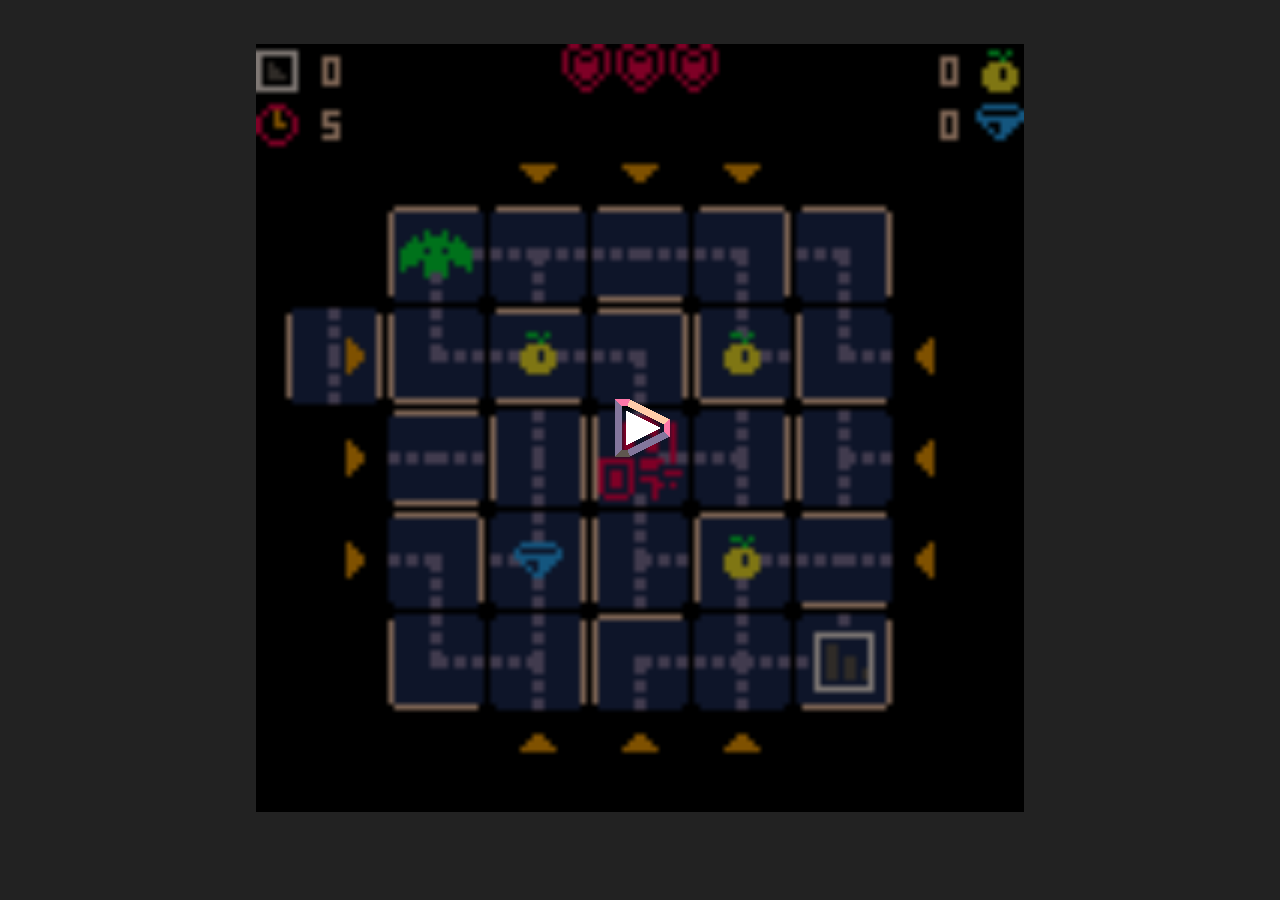
==== commit b0d5cf1c: "fixed bat" ====
--- a/batmaze/index.html
+++ b/batmaze/index.html
@@ -980,7 +980,7 @@
 
 .p8_start_button{
 	cursor:pointer;
-	background:url("[data-uri]");
+	background:url("[data-uri]");
 	-repeat center;
 	-webkit-background-size:cover; -moz-background-size:cover; -o-background-size:cover; background-size:cover;
 }
